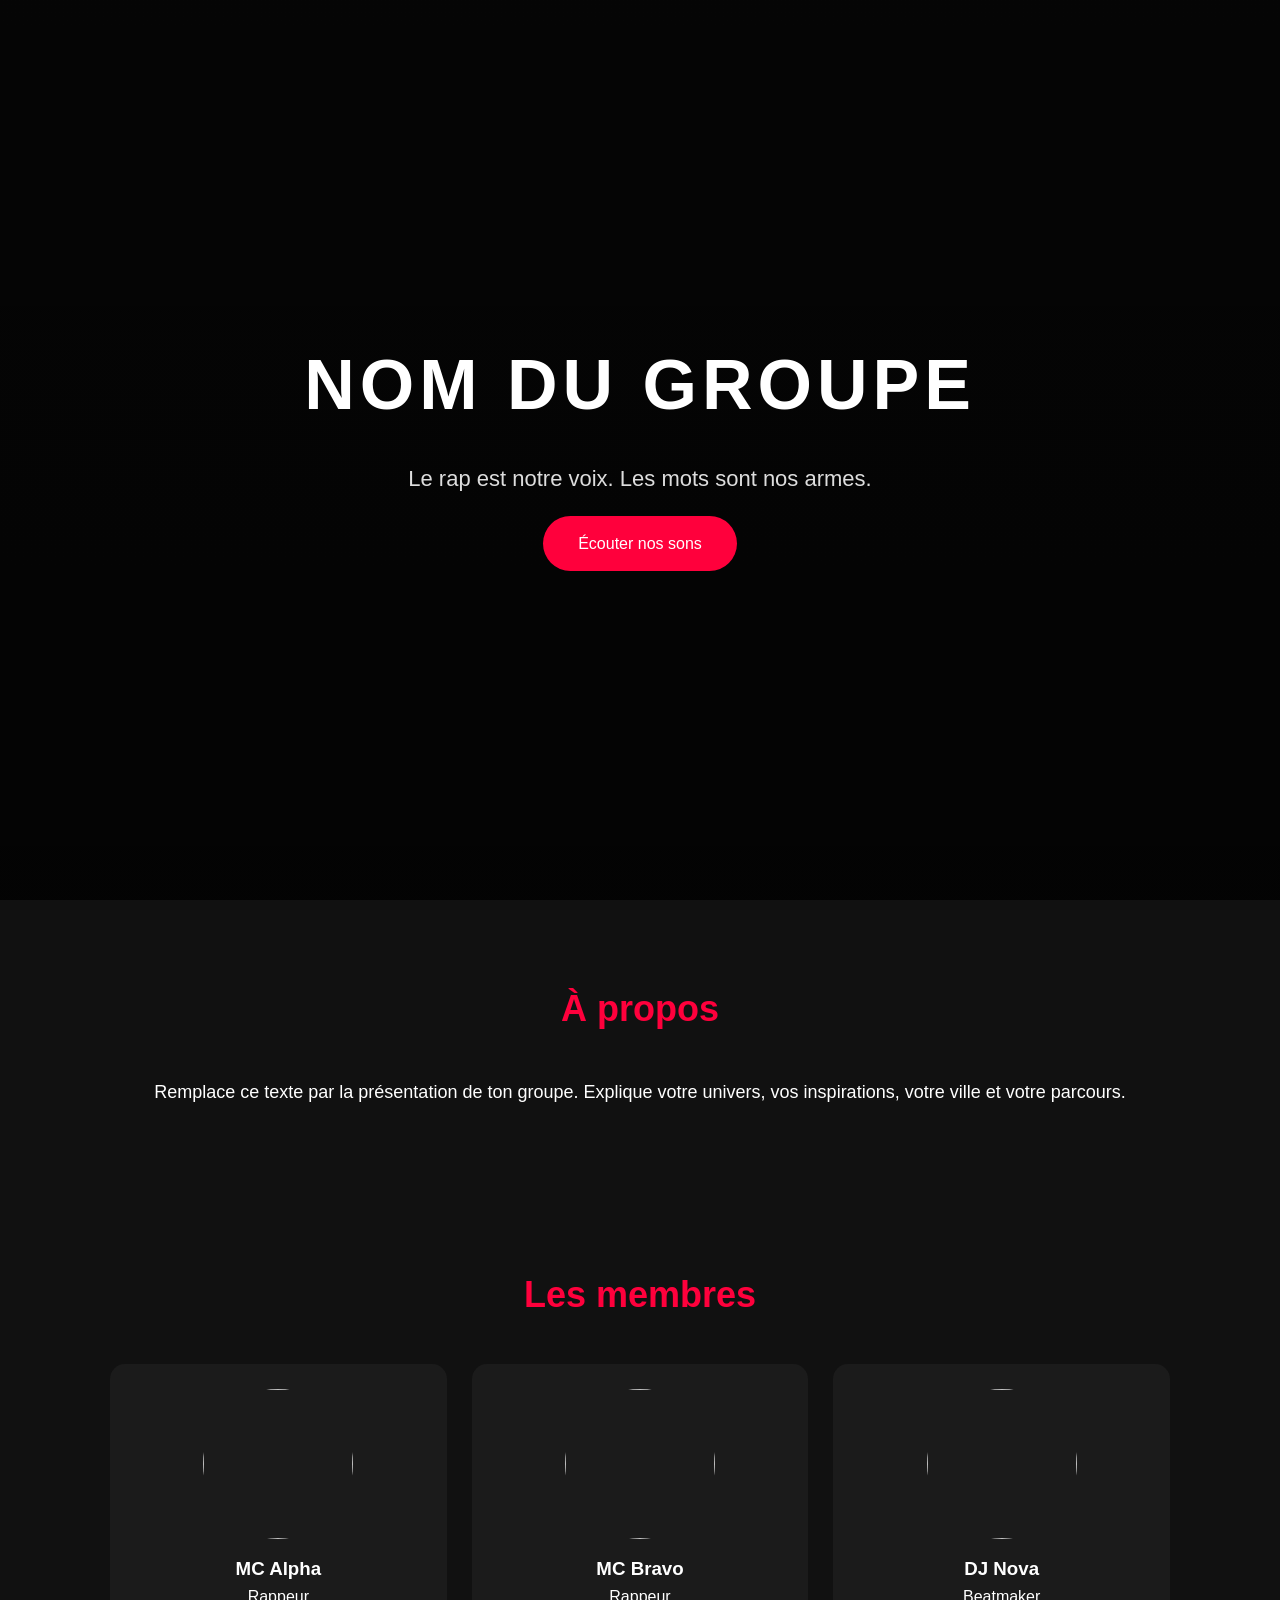
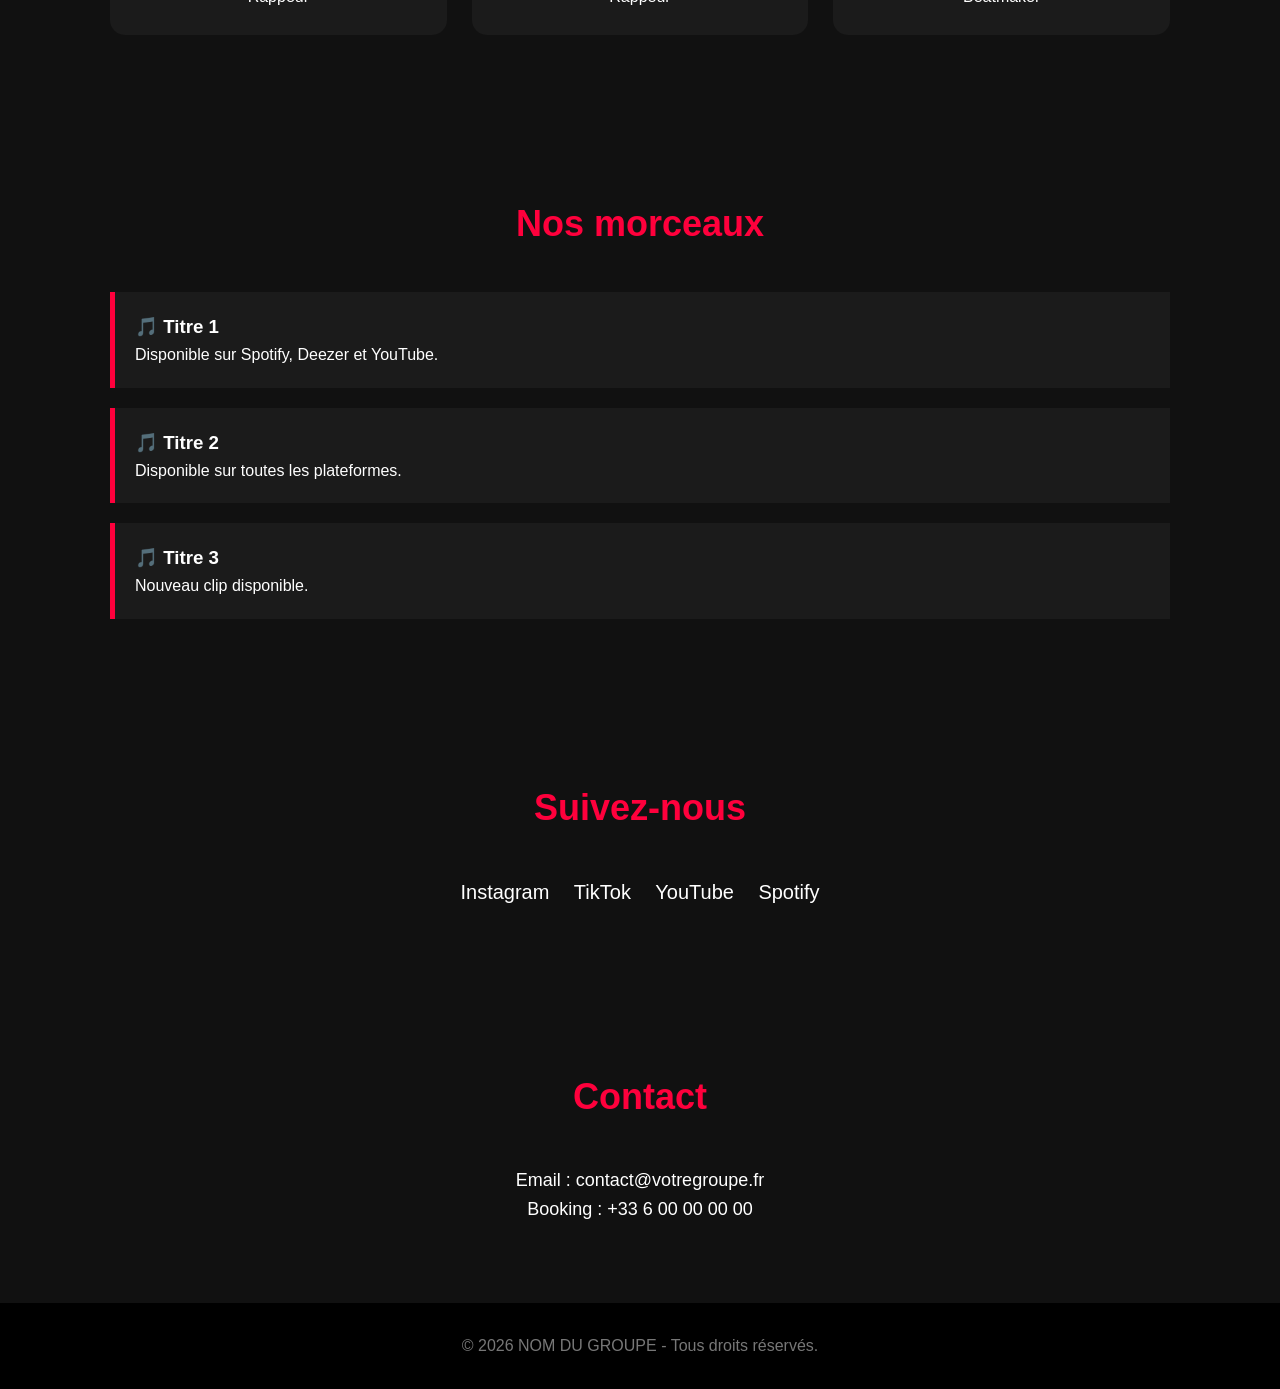
==== index.html @ c8896307 "index" ====
<!DOCTYPE html>
<html lang="fr">
<head>
<meta charset="UTF-8">
<meta name="viewport" content="width=device-width, initial-scale=1.0">
<title>Nom du Groupe - RAP</title>

<style>
*{
    margin:0;
    padding:0;
    box-sizing:border-box;
    font-family:Arial,Helvetica,sans-serif;
}

body{
    background:#111;
    color:#fff;
    line-height:1.6;
}

header{
    height:100vh;
    background:linear-gradient(rgba(0,0,0,.7),rgba(0,0,0,.8)),
    url("https://images.unsplash.com/photo-1493225457124-a3eb161ffa5f?auto=format&fit=crop&w=1600&q=80");
    background-size:cover;
    background-position:center;
    display:flex;
    justify-content:center;
    align-items:center;
    text-align:center;
}

header h1{
    font-size:70px;
    letter-spacing:5px;
}

header p{
    font-size:22px;
    color:#ddd;
    margin:20px 0;
}

.btn{
    display:inline-block;
    padding:15px 35px;
    background:#ff003c;
    color:white;
    text-decoration:none;
    border-radius:30px;
    transition:.3s;
}

.btn:hover{
    background:#fff;
    color:#111;
}

section{
    max-width:1100px;
    margin:auto;
    padding:80px 20px;
}

h2{
    text-align:center;
    margin-bottom:40px;
    color:#ff003c;
    font-size:36px;
}

.about{
    text-align:center;
    font-size:18px;
}

.members{
    display:grid;
    grid-template-columns:repeat(auto-fit,minmax(220px,1fr));
    gap:25px;
}

.card{
    background:#1b1b1b;
    border-radius:15px;
    padding:25px;
    text-align:center;
}

.card img{
    width:150px;
    height:150px;
    object-fit:cover;
    border-radius:50%;
    margin-bottom:15px;
}

.music{
    display:grid;
    gap:20px;
}

.track{
    background:#1b1b1b;
    padding:20px;
    border-left:5px solid #ff003c;
}

.social{
    text-align:center;
}

.social a{
    color:white;
    text-decoration:none;
    margin:10px;
    font-size:20px;
}

.social a:hover{
    color:#ff003c;
}

footer{
    text-align:center;
    padding:30px;
    background:#000;
    color:#777;
}

</style>

</head>
<body>

<header>
<div>
<h1>NOM DU GROUPE</h1>
<p>Le rap est notre voix. Les mots sont nos armes.</p>

<a href="#music" class="btn">Écouter nos sons</a>
</div>
</header>

<section>
<h2>À propos</h2>

<p class="about">
Remplace ce texte par la présentation de ton groupe.
Explique votre univers, vos inspirations, votre ville et votre parcours.
</p>
</section>

<section>

<h2>Les membres</h2>

<div class="members">

<div class="card">
<img src="https://via.placeholder.com/150" alt="">
<h3>MC Alpha</h3>
<p>Rappeur</p>
</div>

<div class="card">
<img src="https://via.placeholder.com/150" alt="">
<h3>MC Bravo</h3>
<p>Rappeur</p>
</div>

<div class="card">
<img src="https://via.placeholder.com/150" alt="">
<h3>DJ Nova</h3>
<p>Beatmaker</p>
</div>

</div>

</section>

<section id="music">

<h2>Nos morceaux</h2>

<div class="music">

<div class="track">
<h3>🎵 Titre 1</h3>
<p>Disponible sur Spotify, Deezer et YouTube.</p>
</div>

<div class="track">
<h3>🎵 Titre 2</h3>
<p>Disponible sur toutes les plateformes.</p>
</div>

<div class="track">
<h3>🎵 Titre 3</h3>
<p>Nouveau clip disponible.</p>
</div>

</div>

</section>

<section>

<h2>Suivez-nous</h2>

<div class="social">
<a href="#">Instagram</a>
<a href="#">TikTok</a>
<a href="#">YouTube</a>
<a href="#">Spotify</a>
</div>

</section>

<section>

<h2>Contact</h2>

<div class="about">

<p>Email : contact@votregroupe.fr</p>

<p>Booking : +33 6 00 00 00 00</p>

</div>

</section>

<footer>

© 2026 NOM DU GROUPE - Tous droits réservés.

</footer>

</body>
</html>
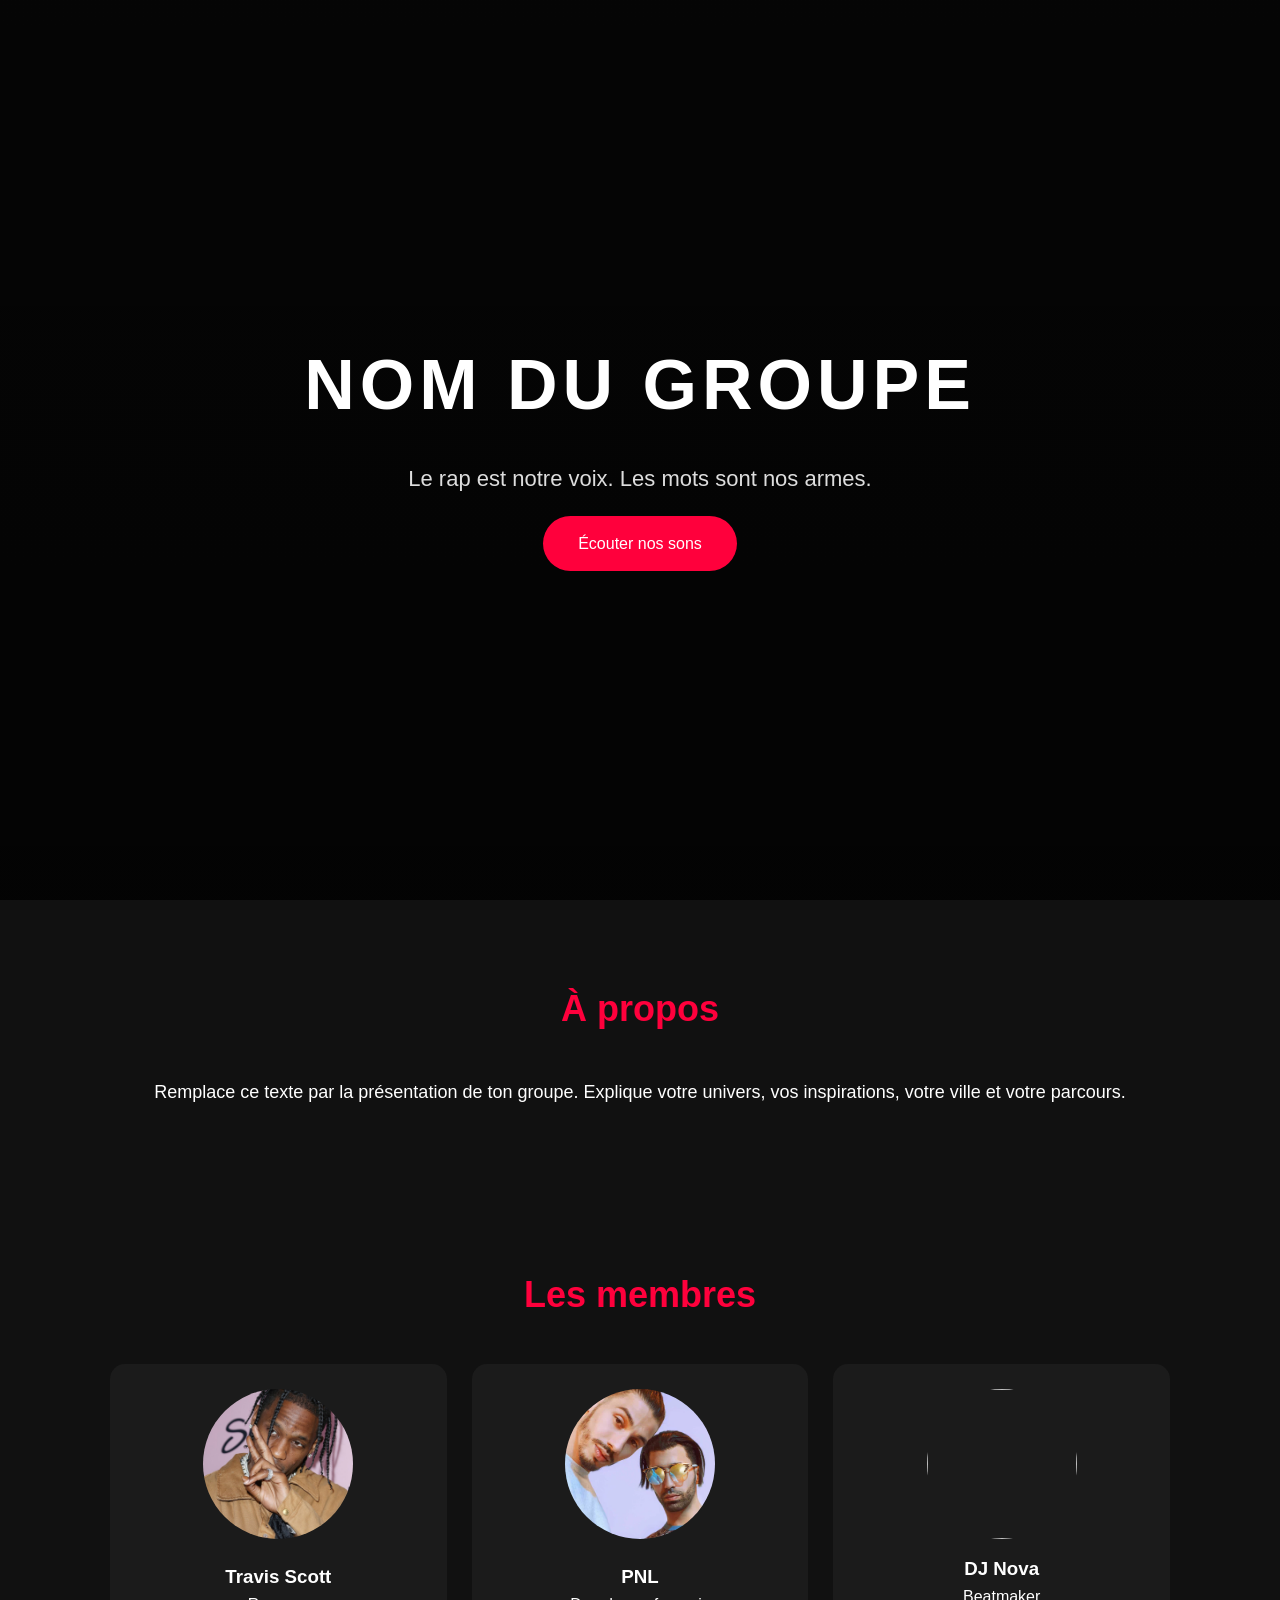
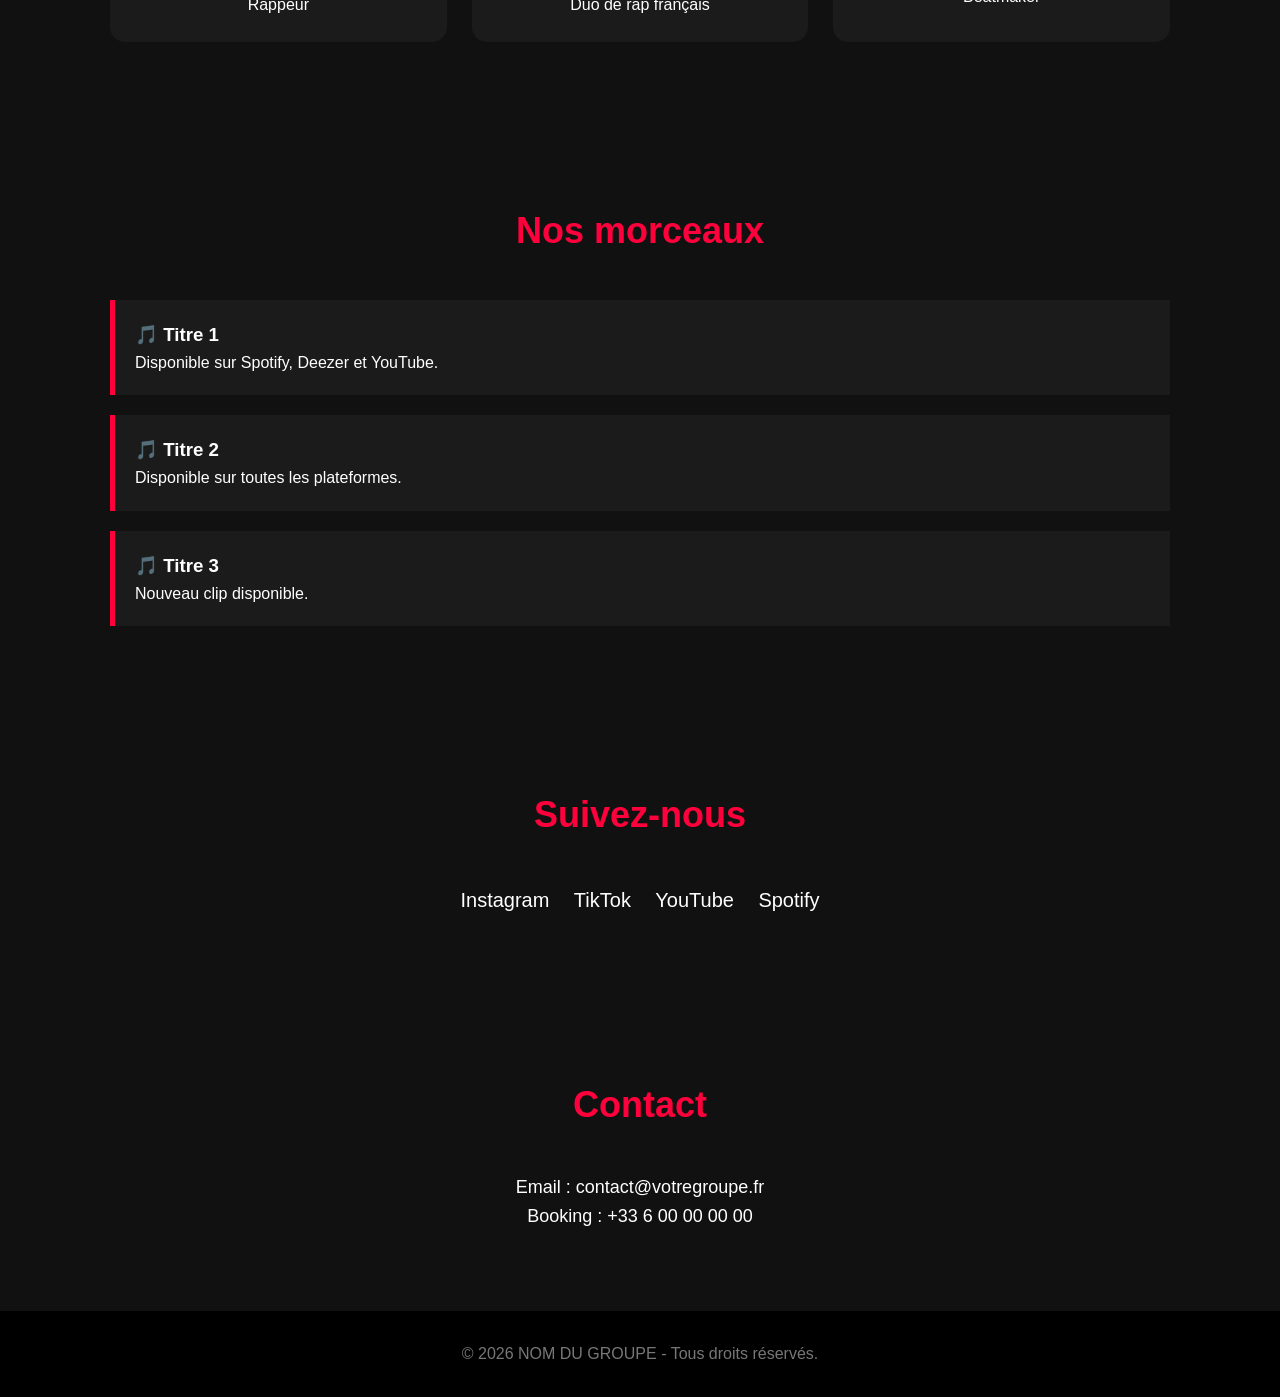
==== commit e2b4cf45: "Update index.html" ====
--- a/index.html
+++ b/index.html
@@ -159,15 +159,15 @@
 <div class="members">
 
 <div class="card">
-<img src="https://via.placeholder.com/150" alt="">
-<h3>MC Alpha</h3>
-<p>Rappeur</p>
+    <img src="travis.jpg" alt="Travis Scott">
+    <h3>Travis Scott</h3>
+    <p>Rappeur</p>
 </div>
 
 <div class="card">
-<img src="https://via.placeholder.com/150" alt="">
-<h3>MC Bravo</h3>
-<p>Rappeur</p>
+    <img src="pnl.webp" alt="PNL">
+    <h3>PNL</h3>
+    <p>Duo de rap français</p>
 </div>
 
 <div class="card">
@@ -239,4 +239,4 @@
 </footer>
 
 </body>
-</html>+</html>
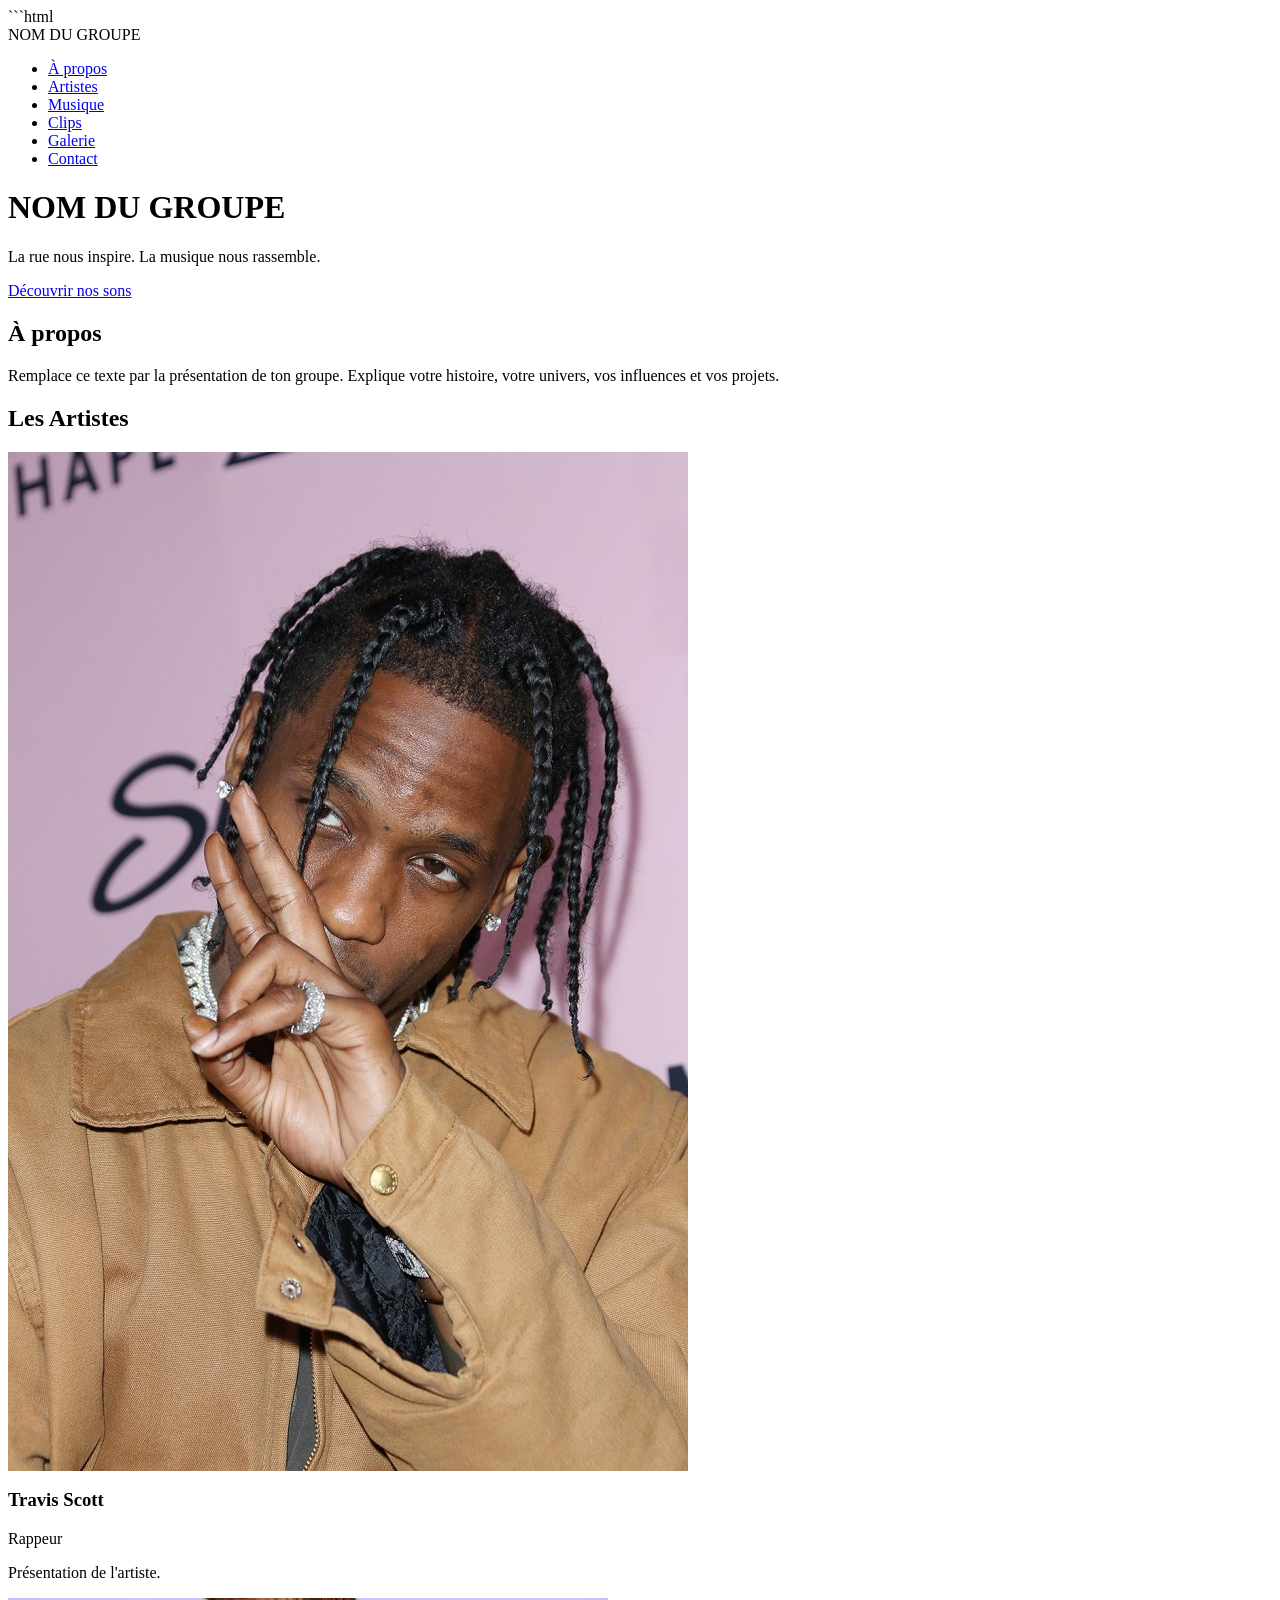
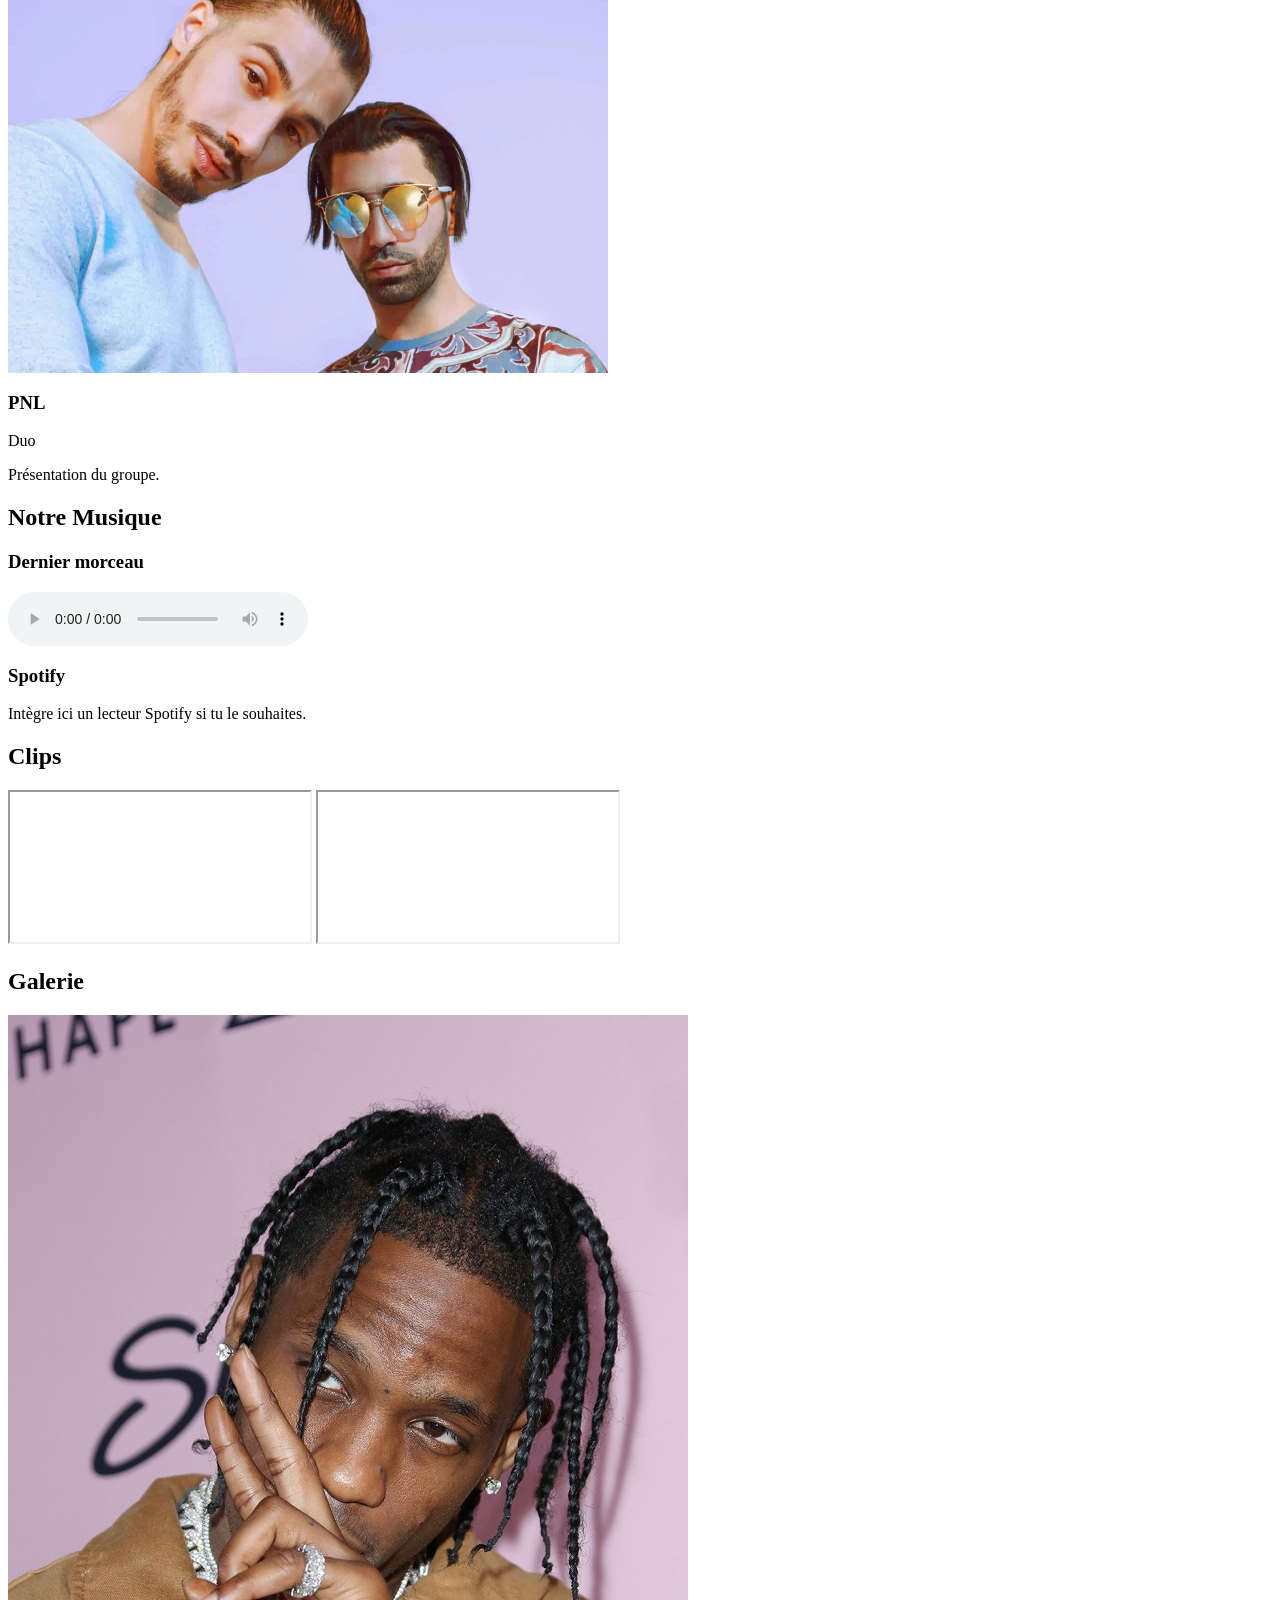
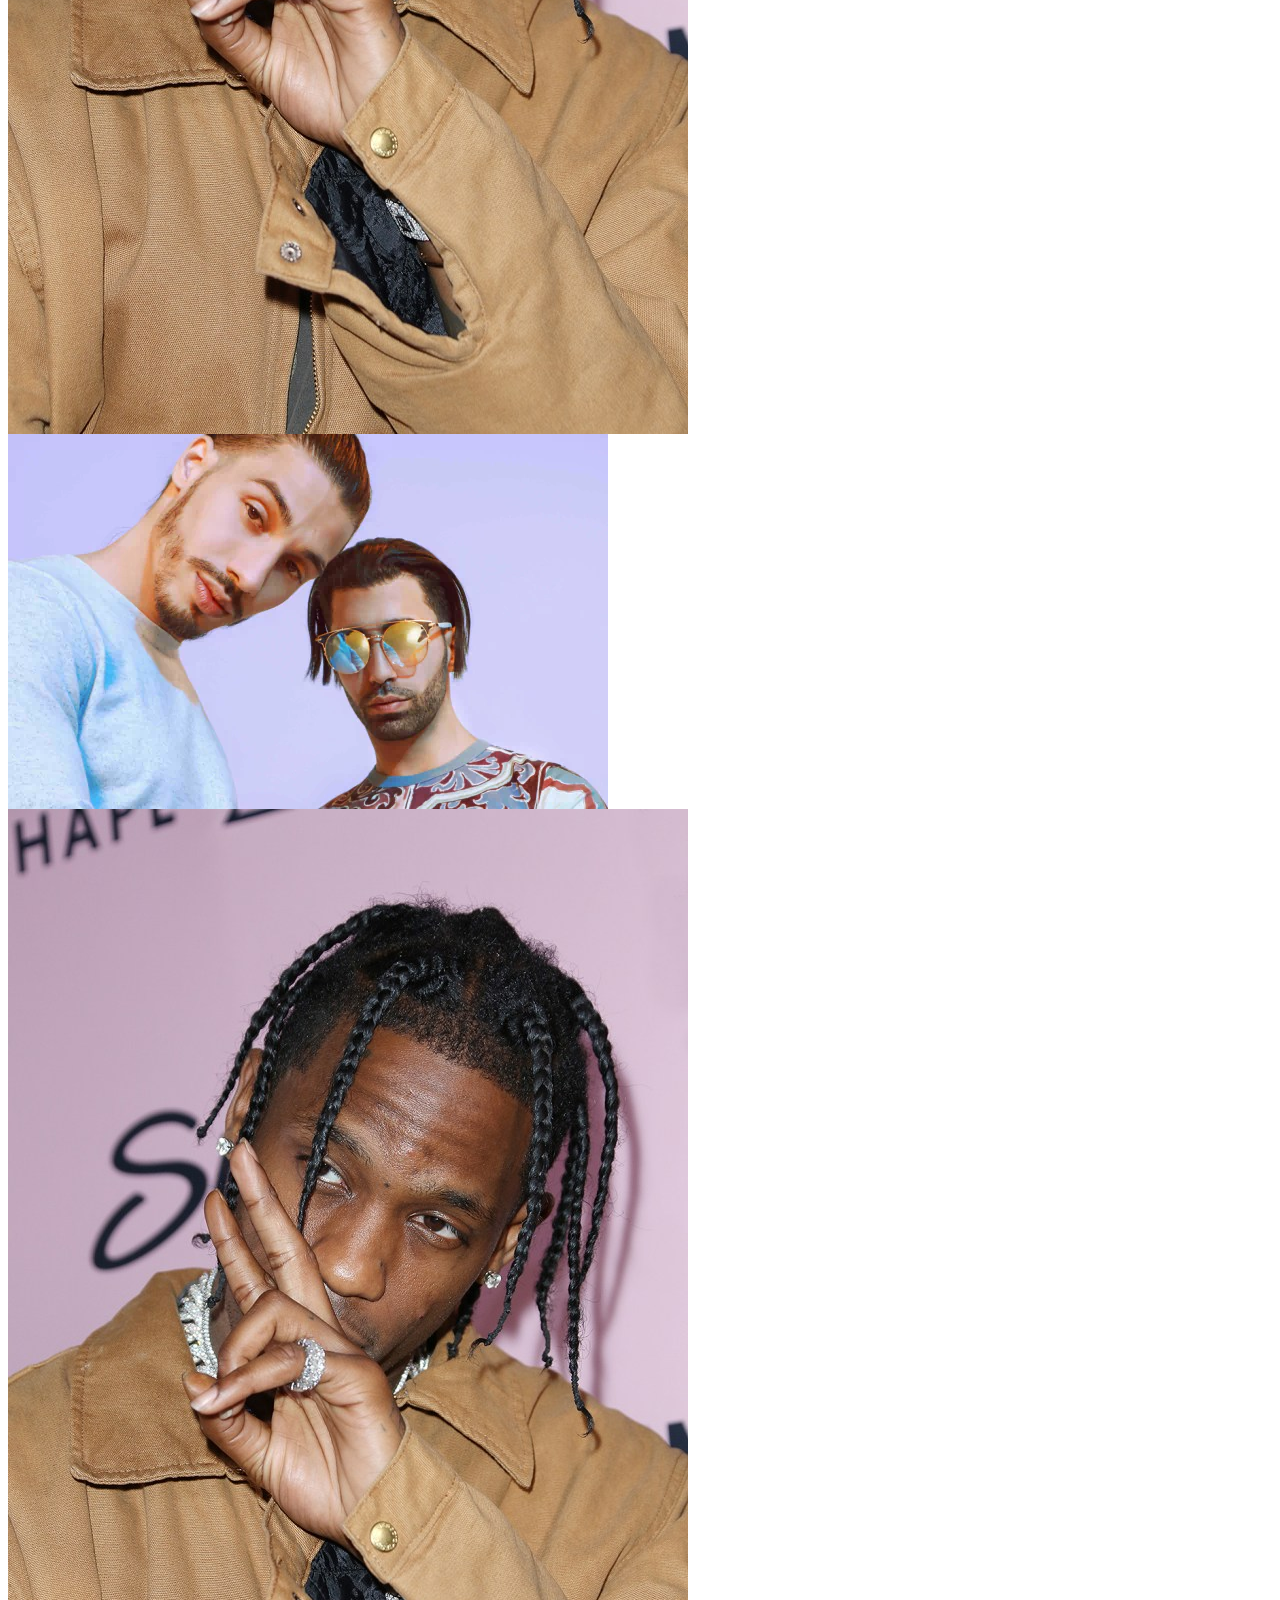
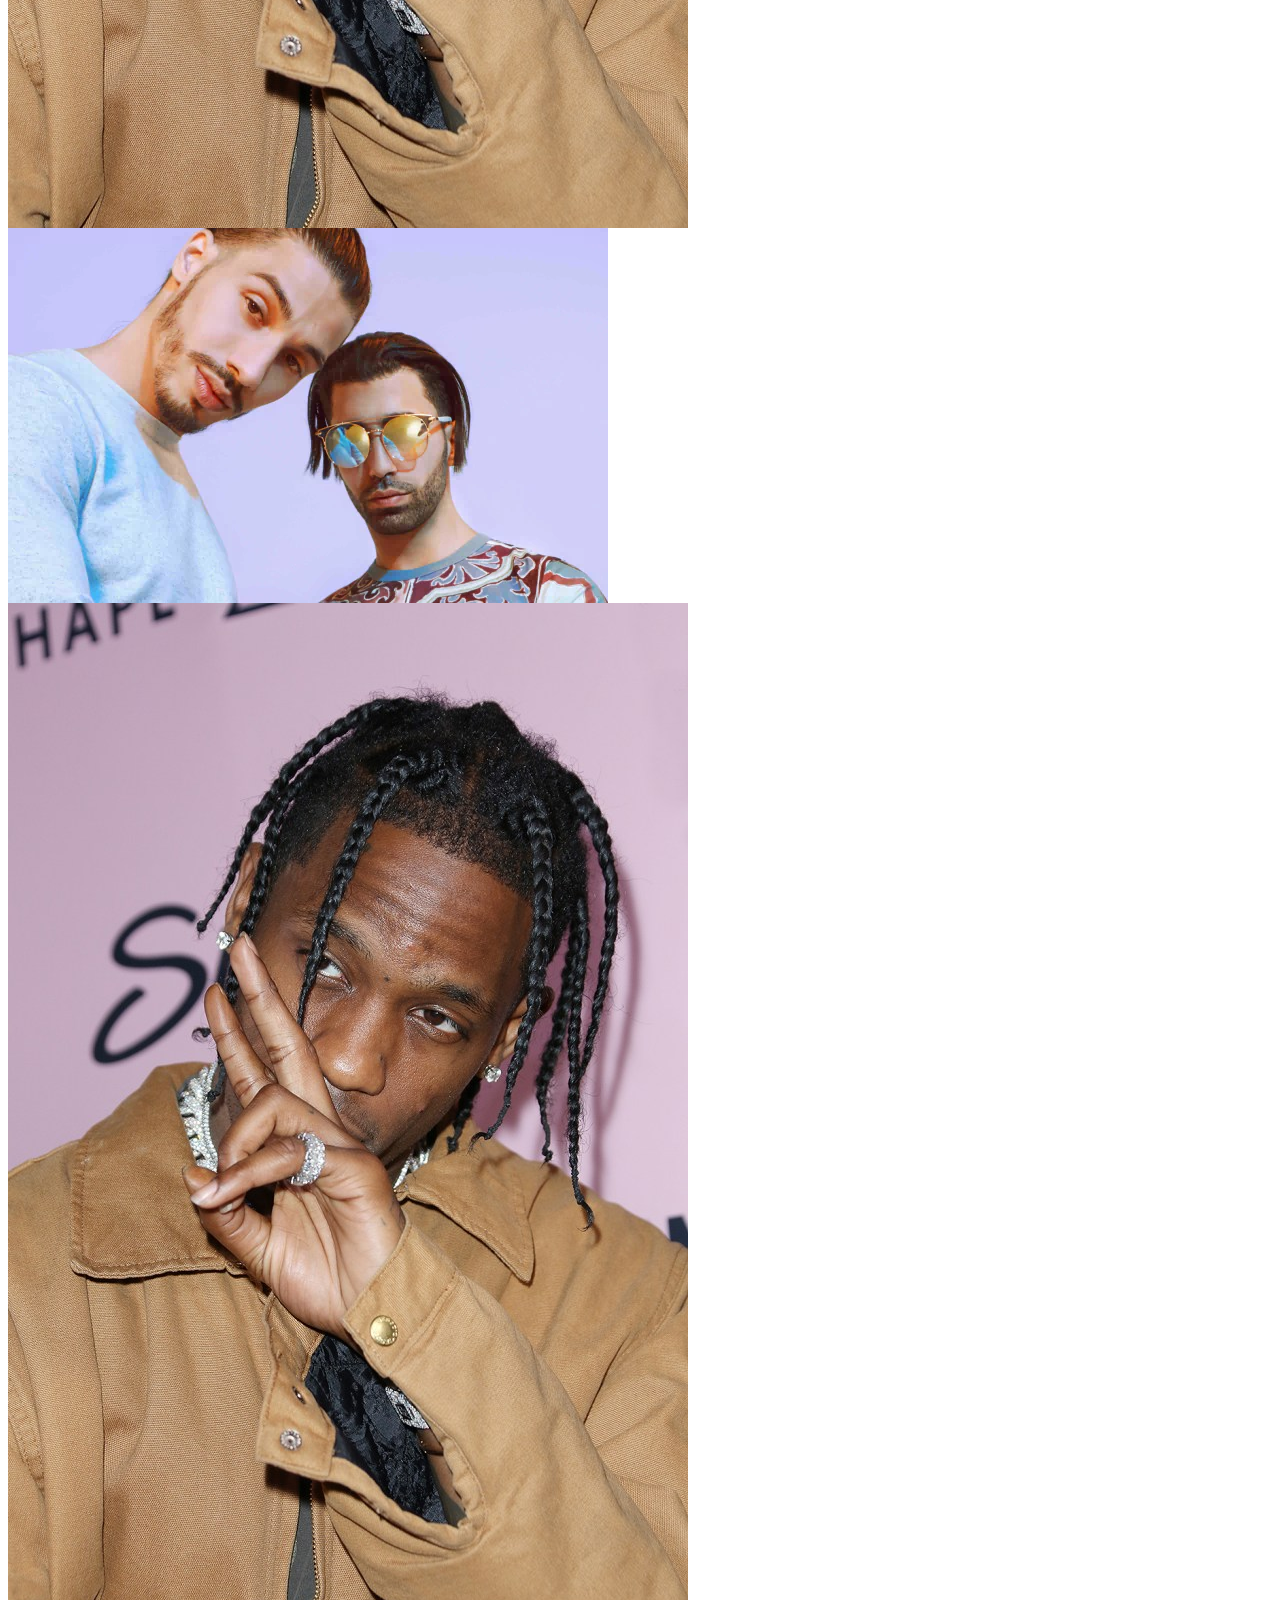
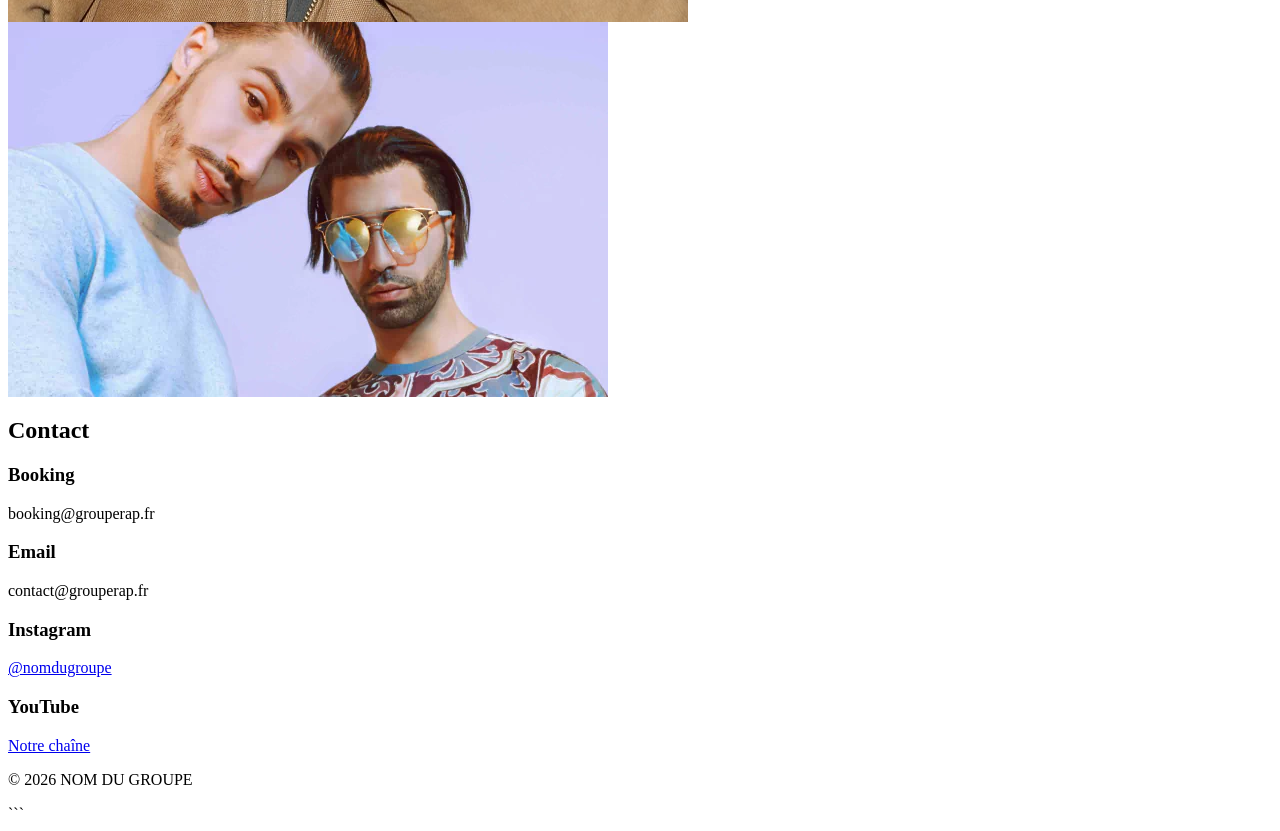
==== commit 426f1b15: "Update index.html" ====
--- a/index.html
+++ b/index.html
@@ -1,242 +1,250 @@
+```html
 <!DOCTYPE html>
 <html lang="fr">
 <head>
-<meta charset="UTF-8">
-<meta name="viewport" content="width=device-width, initial-scale=1.0">
-<title>Nom du Groupe - RAP</title>
-
-<style>
-*{
-    margin:0;
-    padding:0;
-    box-sizing:border-box;
-    font-family:Arial,Helvetica,sans-serif;
-}
-
-body{
-    background:#111;
-    color:#fff;
-    line-height:1.6;
-}
-
-header{
-    height:100vh;
-    background:linear-gradient(rgba(0,0,0,.7),rgba(0,0,0,.8)),
-    url("https://images.unsplash.com/photo-1493225457124-a3eb161ffa5f?auto=format&fit=crop&w=1600&q=80");
-    background-size:cover;
-    background-position:center;
-    display:flex;
-    justify-content:center;
-    align-items:center;
-    text-align:center;
-}
-
-header h1{
-    font-size:70px;
-    letter-spacing:5px;
-}
-
-header p{
-    font-size:22px;
-    color:#ddd;
-    margin:20px 0;
-}
-
-.btn{
-    display:inline-block;
-    padding:15px 35px;
-    background:#ff003c;
-    color:white;
-    text-decoration:none;
-    border-radius:30px;
-    transition:.3s;
-}
-
-.btn:hover{
-    background:#fff;
-    color:#111;
-}
-
-section{
-    max-width:1100px;
-    margin:auto;
-    padding:80px 20px;
-}
-
-h2{
-    text-align:center;
-    margin-bottom:40px;
-    color:#ff003c;
-    font-size:36px;
-}
-
-.about{
-    text-align:center;
-    font-size:18px;
-}
-
-.members{
-    display:grid;
-    grid-template-columns:repeat(auto-fit,minmax(220px,1fr));
-    gap:25px;
-}
-
-.card{
-    background:#1b1b1b;
-    border-radius:15px;
-    padding:25px;
-    text-align:center;
-}
-
-.card img{
-    width:150px;
-    height:150px;
-    object-fit:cover;
-    border-radius:50%;
-    margin-bottom:15px;
-}
-
-.music{
-    display:grid;
-    gap:20px;
-}
-
-.track{
-    background:#1b1b1b;
-    padding:20px;
-    border-left:5px solid #ff003c;
-}
-
-.social{
-    text-align:center;
-}
-
-.social a{
-    color:white;
-    text-decoration:none;
-    margin:10px;
-    font-size:20px;
-}
-
-.social a:hover{
-    color:#ff003c;
-}
-
-footer{
-    text-align:center;
-    padding:30px;
-    background:#000;
-    color:#777;
-}
-
-</style>
-
+    <meta charset="UTF-8">
+    <meta name="viewport" content="width=device-width, initial-scale=1.0">
+    <title>Nom du Groupe | RAP</title>
+
+    <link rel="stylesheet" href="style.css">
+
+    <!-- Google Fonts -->
+    <link rel="preconnect" href="https://fonts.googleapis.com">
+    <link rel="preconnect" href="https://fonts.gstatic.com" crossorigin>
+    <link href="https://fonts.googleapis.com/css2?family=Montserrat:wght@300;500;700;900&display=swap" rel="stylesheet">
 </head>
+
 <body>
 
-<header>
-<div>
-<h1>NOM DU GROUPE</h1>
-<p>Le rap est notre voix. Les mots sont nos armes.</p>
-
-<a href="#music" class="btn">Écouter nos sons</a>
-</div>
+<header id="home">
+
+    <nav>
+
+        <div class="logo">
+            NOM DU GROUPE
+        </div>
+
+        <ul>
+
+            <li><a href="#about">À propos</a></li>
+            <li><a href="#members">Artistes</a></li>
+            <li><a href="#music">Musique</a></li>
+            <li><a href="#videos">Clips</a></li>
+            <li><a href="#gallery">Galerie</a></li>
+            <li><a href="#contact">Contact</a></li>
+
+        </ul>
+
+    </nav>
+
+    <div class="hero">
+
+        <h1>NOM DU GROUPE</h1>
+
+        <p>
+            La rue nous inspire. La musique nous rassemble.
+        </p>
+
+        <a href="#music" class="btn">
+            Découvrir nos sons
+        </a>
+
+    </div>
+
 </header>
 
-<section>
-<h2>À propos</h2>
-
-<p class="about">
-Remplace ce texte par la présentation de ton groupe.
-Explique votre univers, vos inspirations, votre ville et votre parcours.
-</p>
-</section>
-
-<section>
-
-<h2>Les membres</h2>
-
-<div class="members">
-
-<div class="card">
-    <img src="travis.jpg" alt="Travis Scott">
-    <h3>Travis Scott</h3>
-    <p>Rappeur</p>
-</div>
-
-<div class="card">
-    <img src="pnl.webp" alt="PNL">
-    <h3>PNL</h3>
-    <p>Duo de rap français</p>
-</div>
-
-<div class="card">
-<img src="https://via.placeholder.com/150" alt="">
-<h3>DJ Nova</h3>
-<p>Beatmaker</p>
-</div>
-
-</div>
-
-</section>
-
-<section id="music">
-
-<h2>Nos morceaux</h2>
-
-<div class="music">
-
-<div class="track">
-<h3>🎵 Titre 1</h3>
-<p>Disponible sur Spotify, Deezer et YouTube.</p>
-</div>
-
-<div class="track">
-<h3>🎵 Titre 2</h3>
-<p>Disponible sur toutes les plateformes.</p>
-</div>
-
-<div class="track">
-<h3>🎵 Titre 3</h3>
-<p>Nouveau clip disponible.</p>
-</div>
-
-</div>
-
-</section>
-
-<section>
-
-<h2>Suivez-nous</h2>
-
-<div class="social">
-<a href="#">Instagram</a>
-<a href="#">TikTok</a>
-<a href="#">YouTube</a>
-<a href="#">Spotify</a>
-</div>
-
-</section>
-
-<section>
-
-<h2>Contact</h2>
-
-<div class="about">
-
-<p>Email : contact@votregroupe.fr</p>
-
-<p>Booking : +33 6 00 00 00 00</p>
-
-</div>
-
-</section>
+<!-- ========================= -->
+
+<section id="about" class="reveal">
+
+    <h2>À propos</h2>
+
+    <p>
+        Remplace ce texte par la présentation de ton groupe.
+        Explique votre histoire, votre univers, vos influences et vos projets.
+    </p>
+
+</section>
+
+<!-- ========================= -->
+
+<section id="members" class="reveal">
+
+    <h2>Les Artistes</h2>
+
+    <div class="members">
+
+        <article class="card">
+
+            <img src="travis.jpg" alt="Travis Scott">
+
+            <h3>Travis Scott</h3>
+
+            <span>Rappeur</span>
+
+            <p>
+                Présentation de l'artiste.
+            </p>
+
+        </article>
+
+        <article class="card">
+
+            <img src="pnl.webp" alt="PNL">
+
+            <h3>PNL</h3>
+
+            <span>Duo</span>
+
+            <p>
+                Présentation du groupe.
+            </p>
+
+        </article>
+
+    </div>
+
+</section>
+
+<!-- ========================= -->
+
+<section id="music" class="reveal">
+
+    <h2>Notre Musique</h2>
+
+    <div class="tracks">
+
+        <div class="track">
+
+            <h3>Dernier morceau</h3>
+
+            <audio controls>
+
+                <source src="musique.mp3" type="audio/mpeg">
+
+            </audio>
+
+        </div>
+
+        <div class="track">
+
+            <h3>Spotify</h3>
+
+            <p>
+                Intègre ici un lecteur Spotify si tu le souhaites.
+            </p>
+
+        </div>
+
+    </div>
+
+</section>
+
+<!-- ========================= -->
+
+<section id="videos" class="reveal">
+
+    <h2>Clips</h2>
+
+    <div class="videos">
+
+        <iframe
+            src="https://www.youtube.com/embed/VIDEO_ID_1"
+            title="Clip 1"
+            allowfullscreen>
+        </iframe>
+
+        <iframe
+            src="https://www.youtube.com/embed/VIDEO_ID_2"
+            title="Clip 2"
+            allowfullscreen>
+        </iframe>
+
+    </div>
+
+</section>
+
+<!-- ========================= -->
+
+<section id="gallery" class="reveal">
+
+    <h2>Galerie</h2>
+
+    <div class="gallery">
+
+        <img src="travis.jpg" alt="">
+        <img src="pnl.webp" alt="">
+        <img src="travis.jpg" alt="">
+        <img src="pnl.webp" alt="">
+        <img src="travis.jpg" alt="">
+        <img src="pnl.webp" alt="">
+
+    </div>
+
+</section>
+
+<!-- ========================= -->
+
+<section id="contact" class="reveal">
+
+    <h2>Contact</h2>
+
+    <div class="contact">
+
+        <div>
+
+            <h3>Booking</h3>
+
+            <p>booking@grouperap.fr</p>
+
+        </div>
+
+        <div>
+
+            <h3>Email</h3>
+
+            <p>contact@grouperap.fr</p>
+
+        </div>
+
+        <div>
+
+            <h3>Instagram</h3>
+
+            <a href="#">
+                @nomdugroupe
+            </a>
+
+        </div>
+
+        <div>
+
+            <h3>YouTube</h3>
+
+            <a href="#">
+                Notre chaîne
+            </a>
+
+        </div>
+
+    </div>
+
+</section>
+
+<!-- ========================= -->
 
 <footer>
 
-© 2026 NOM DU GROUPE - Tous droits réservés.
+    <p>
+
+        © 2026 NOM DU GROUPE
+
+    </p>
 
 </footer>
+
+<script src="script.js"></script>
 
 </body>
 </html>
+```
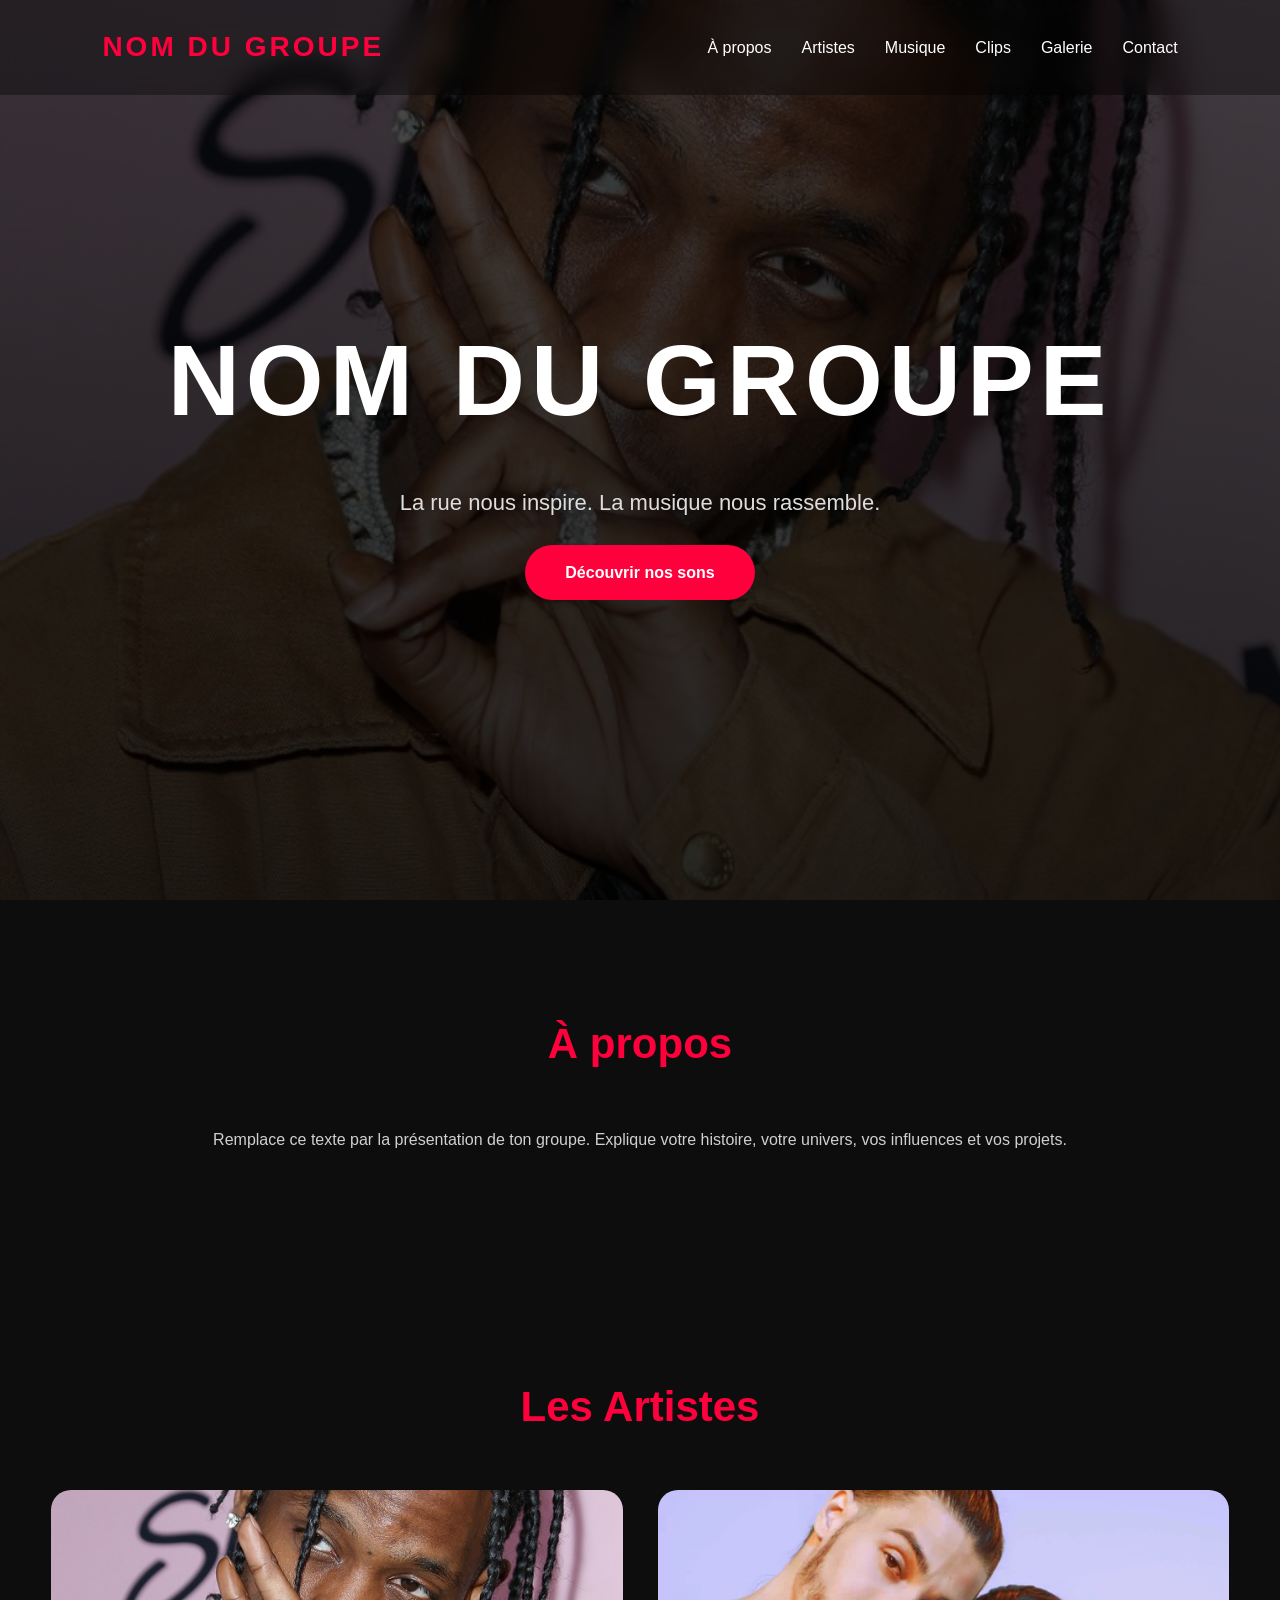
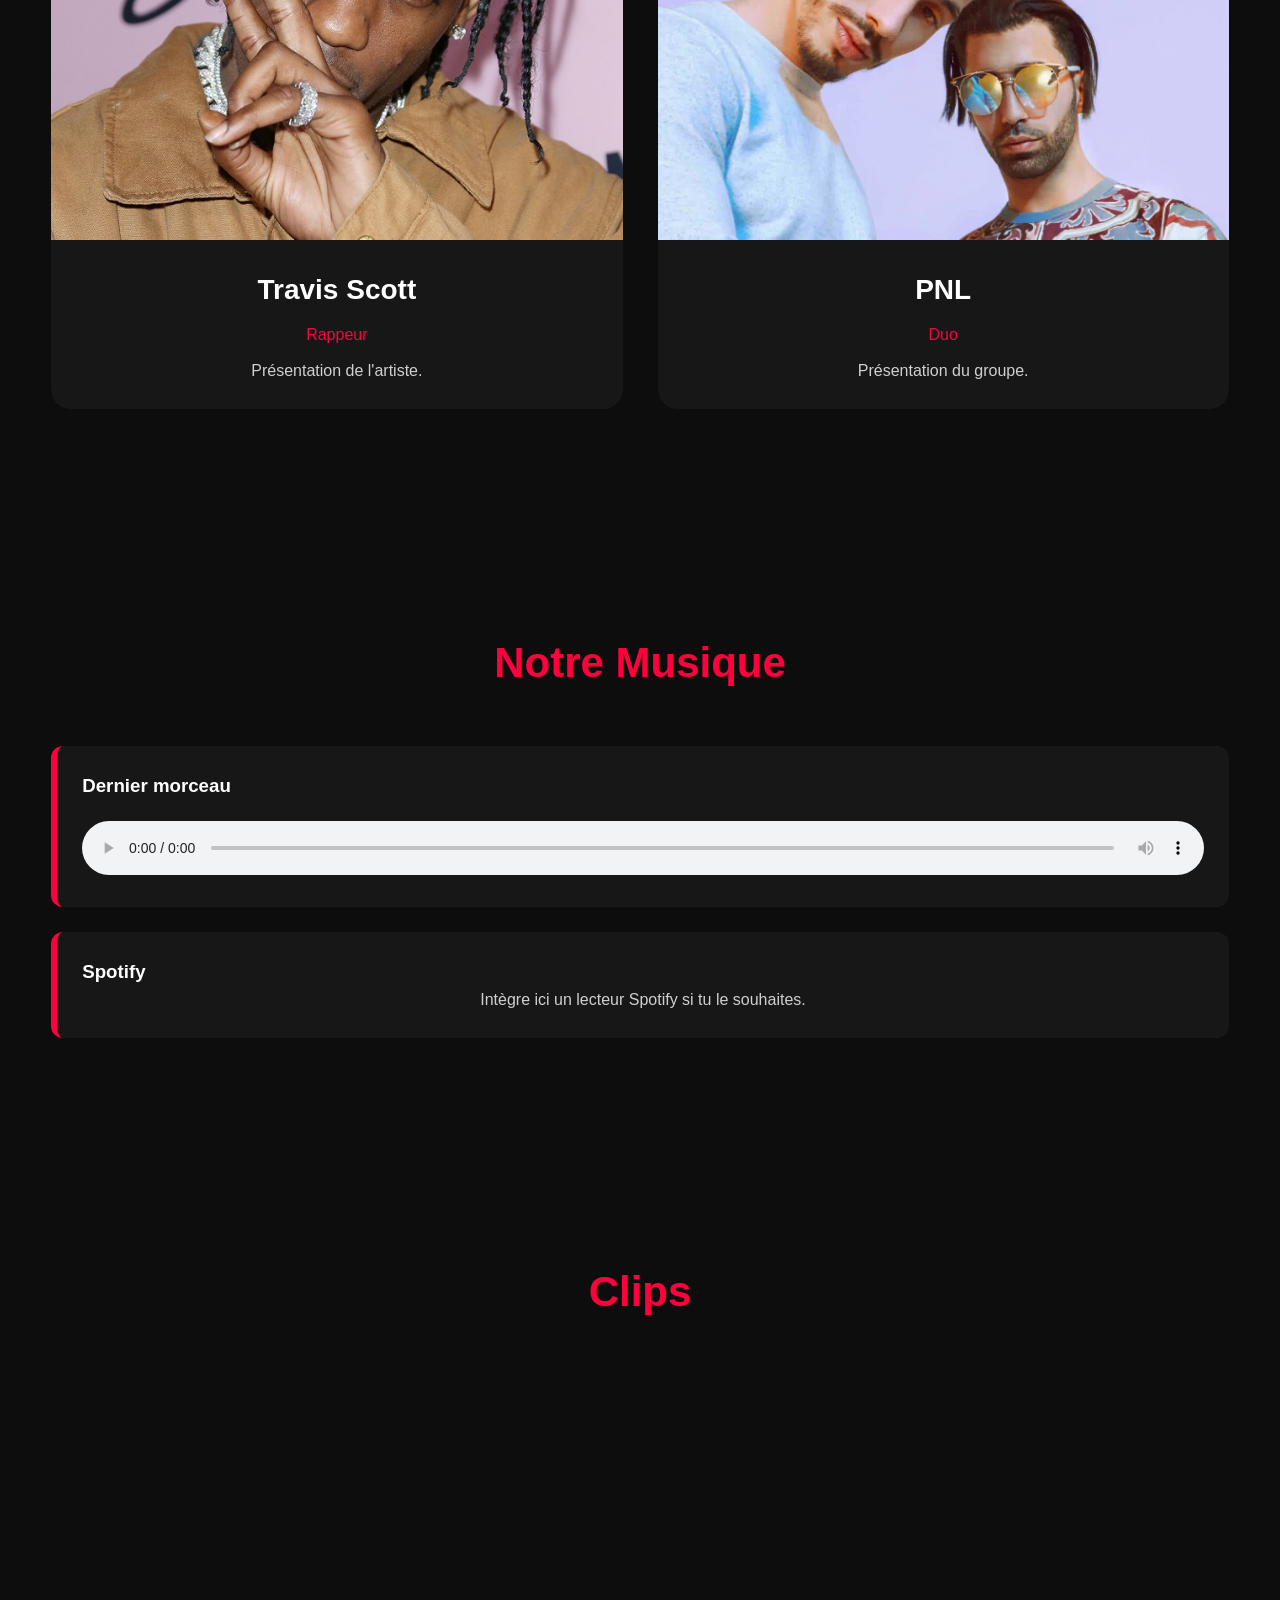
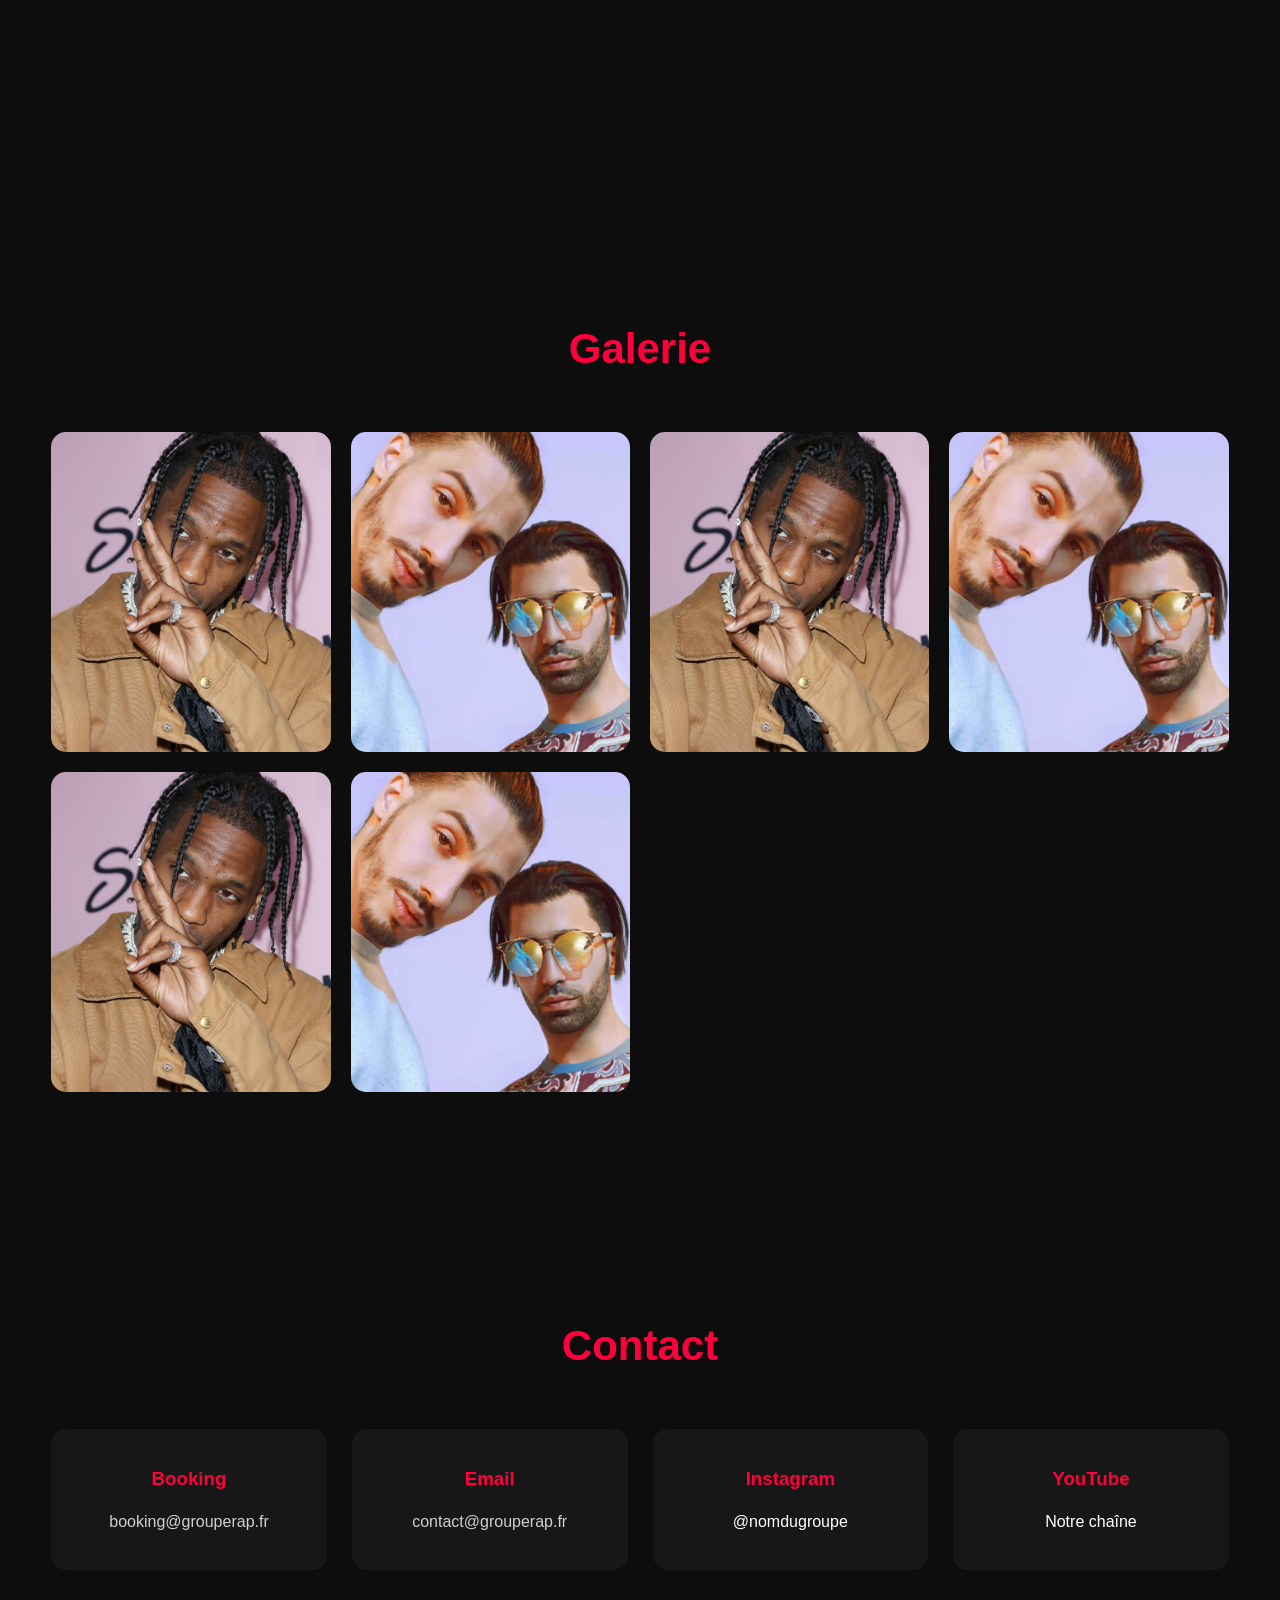
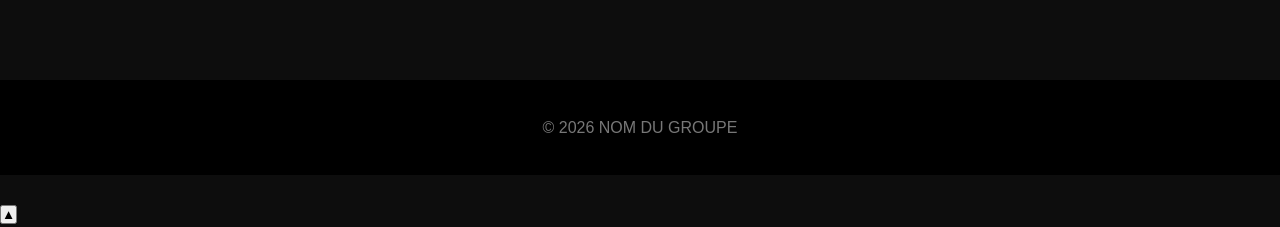
==== commit cbe91b4e: "Update index.html" ====
--- a/index.html
+++ b/index.html
@@ -1,4 +1,3 @@
-```html
 <!DOCTYPE html>
 <html lang="fr">
 <head>
@@ -247,4 +246,3 @@
 
 </body>
 </html>
-```
--- a/style.css
+++ b/style.css
@@ -0,0 +1,585 @@
+/* ===========================
+   RESET
+=========================== */
+
+*{
+    margin:0;
+    padding:0;
+    box-sizing:border-box;
+}
+
+html{
+    scroll-behavior:smooth;
+}
+
+body{
+    font-family:'Montserrat',sans-serif;
+    background:#0d0d0d;
+    color:#ffffff;
+    overflow-x:hidden;
+    line-height:1.6;
+}
+
+/* ===========================
+   SCROLLBAR
+=========================== */
+
+::-webkit-scrollbar{
+    width:10px;
+}
+
+::-webkit-scrollbar-track{
+    background:#111;
+}
+
+::-webkit-scrollbar-thumb{
+    background:#ff003c;
+    border-radius:20px;
+}
+
+/* ===========================
+   HEADER
+=========================== */
+
+header{
+
+    min-height:100vh;
+
+    background:
+    linear-gradient(rgba(0,0,0,.70),rgba(0,0,0,.85)),
+    url("travis.jpg");
+
+    background-size:cover;
+    background-position:center;
+    background-attachment:fixed;
+
+    display:flex;
+    flex-direction:column;
+}
+
+/* ===========================
+   NAVBAR
+=========================== */
+
+nav{
+
+    display:flex;
+    justify-content:space-between;
+    align-items:center;
+
+    padding:25px 8%;
+
+    position:fixed;
+
+    width:100%;
+
+    z-index:999;
+
+    backdrop-filter:blur(12px);
+
+    background:rgba(0,0,0,.35);
+
+}
+
+.logo{
+
+    font-size:28px;
+
+    font-weight:900;
+
+    color:#ff003c;
+
+    letter-spacing:3px;
+
+}
+
+nav ul{
+
+    list-style:none;
+
+    display:flex;
+
+    gap:30px;
+
+}
+
+nav a{
+
+    text-decoration:none;
+
+    color:white;
+
+    transition:.3s;
+
+    font-weight:500;
+
+}
+
+nav a:hover{
+
+    color:#ff003c;
+
+}
+
+/* ===========================
+   HERO
+=========================== */
+
+.hero{
+
+    flex:1;
+
+    display:flex;
+
+    justify-content:center;
+
+    align-items:center;
+
+    flex-direction:column;
+
+    text-align:center;
+
+    padding:20px;
+
+}
+
+.hero h1{
+
+    font-size:clamp(50px,8vw,100px);
+
+    font-weight:900;
+
+    text-transform:uppercase;
+
+    letter-spacing:6px;
+
+    animation:glow 2s infinite alternate;
+
+}
+
+.hero p{
+
+    margin:25px 0;
+
+    color:#dddddd;
+
+    font-size:22px;
+
+}
+
+.btn{
+
+    display:inline-block;
+
+    padding:15px 40px;
+
+    border-radius:50px;
+
+    text-decoration:none;
+
+    color:white;
+
+    background:#ff003c;
+
+    transition:.4s;
+
+    font-weight:bold;
+
+}
+
+.btn:hover{
+
+    transform:translateY(-5px);
+
+    background:white;
+
+    color:black;
+
+    box-shadow:0 0 25px #ff003c;
+
+}
+
+/* ===========================
+   SECTION
+=========================== */
+
+section{
+
+    width:min(1200px,92%);
+
+    margin:auto;
+
+    padding:110px 0;
+
+}
+
+section h2{
+
+    text-align:center;
+
+    font-size:42px;
+
+    margin-bottom:50px;
+
+    color:#ff003c;
+
+}
+
+section p{
+
+    color:#d0d0d0;
+
+    text-align:center;
+
+}
+
+/* ===========================
+   MEMBERS
+=========================== */
+
+.members{
+
+    display:grid;
+
+    grid-template-columns:repeat(auto-fit,minmax(280px,1fr));
+
+    gap:35px;
+
+}
+
+.card{
+
+    background:#171717;
+
+    border-radius:20px;
+
+    overflow:hidden;
+
+    text-align:center;
+
+    transition:.4s;
+
+    padding-bottom:25px;
+
+}
+
+.card:hover{
+
+    transform:translateY(-12px);
+
+    box-shadow:0 15px 40px rgba(255,0,60,.35);
+
+}
+
+.card img{
+
+    width:100%;
+
+    height:350px;
+
+    object-fit:cover;
+
+}
+
+.card h3{
+
+    margin-top:20px;
+
+    font-size:28px;
+
+}
+
+.card span{
+
+    display:block;
+
+    color:#ff003c;
+
+    margin:10px 0;
+
+}
+
+.card p{
+
+    padding:0 25px;
+
+}
+
+/* ===========================
+   MUSIC
+=========================== */
+
+.tracks{
+
+    display:grid;
+
+    gap:25px;
+
+}
+
+.track{
+
+    background:#171717;
+
+    border-left:6px solid #ff003c;
+
+    padding:25px;
+
+    border-radius:12px;
+
+    transition:.4s;
+
+}
+
+.track:hover{
+
+    transform:translateX(12px);
+
+}
+
+audio{
+
+    width:100%;
+
+    margin-top:20px;
+
+}
+
+/* ===========================
+   VIDEOS
+=========================== */
+
+.videos{
+
+    display:grid;
+
+    grid-template-columns:repeat(auto-fit,minmax(420px,1fr));
+
+    gap:30px;
+
+}
+
+.videos iframe{
+
+    width:100%;
+
+    height:320px;
+
+    border:none;
+
+    border-radius:15px;
+
+}
+
+/* ===========================
+   GALERIE
+=========================== */
+
+.gallery{
+
+    display:grid;
+
+    grid-template-columns:repeat(auto-fit,minmax(260px,1fr));
+
+    gap:20px;
+
+}
+
+.gallery img{
+
+    width:100%;
+
+    height:320px;
+
+    object-fit:cover;
+
+    border-radius:15px;
+
+    cursor:pointer;
+
+    transition:.4s;
+
+}
+
+.gallery img:hover{
+
+    transform:scale(1.05);
+
+    box-shadow:0 0 35px rgba(255,0,60,.5);
+
+}
+
+/* ===========================
+   CONTACT
+=========================== */
+
+.contact{
+
+    display:grid;
+
+    grid-template-columns:repeat(auto-fit,minmax(250px,1fr));
+
+    gap:25px;
+
+    text-align:center;
+
+}
+
+.contact div{
+
+    background:#171717;
+
+    padding:35px;
+
+    border-radius:15px;
+
+}
+
+.contact h3{
+
+    color:#ff003c;
+
+    margin-bottom:15px;
+
+}
+
+.contact a{
+
+    color:white;
+
+    text-decoration:none;
+
+}
+
+.contact a:hover{
+
+    color:#ff003c;
+
+}
+
+/* ===========================
+   FOOTER
+=========================== */
+
+footer{
+
+    background:black;
+
+    text-align:center;
+
+    padding:35px;
+
+    color:#777;
+
+}
+
+/* ===========================
+   REVEAL
+=========================== */
+
+.reveal{
+
+    opacity:0;
+
+    transform:translateY(70px);
+
+    transition:all 1s ease;
+
+}
+
+.reveal.active{
+
+    opacity:1;
+
+    transform:translateY(0);
+
+}
+
+/* ===========================
+   GLOW
+=========================== */
+
+@keyframes glow{
+
+    from{
+
+        text-shadow:
+        0 0 8px #ff003c,
+        0 0 15px #ff003c;
+
+    }
+
+    to{
+
+        text-shadow:
+        0 0 20px #ff003c,
+        0 0 40px #ff003c,
+        0 0 80px #ff003c;
+
+    }
+
+}
+
+/* ===========================
+   RESPONSIVE
+=========================== */
+
+@media(max-width:900px){
+
+nav{
+
+    flex-direction:column;
+
+    gap:20px;
+
+}
+
+nav ul{
+
+    flex-wrap:wrap;
+
+    justify-content:center;
+
+}
+
+.hero h1{
+
+    font-size:55px;
+
+}
+
+.videos{
+
+    grid-template-columns:1fr;
+
+}
+
+.videos iframe{
+
+    height:250px;
+
+}
+
+}
+
+@media(max-width:600px){
+
+.hero p{
+
+    font-size:18px;
+
+}
+
+.card img{
+
+    height:260px;
+
+}
+
+section h2{
+
+    font-size:32px;
+
+}
+
+}
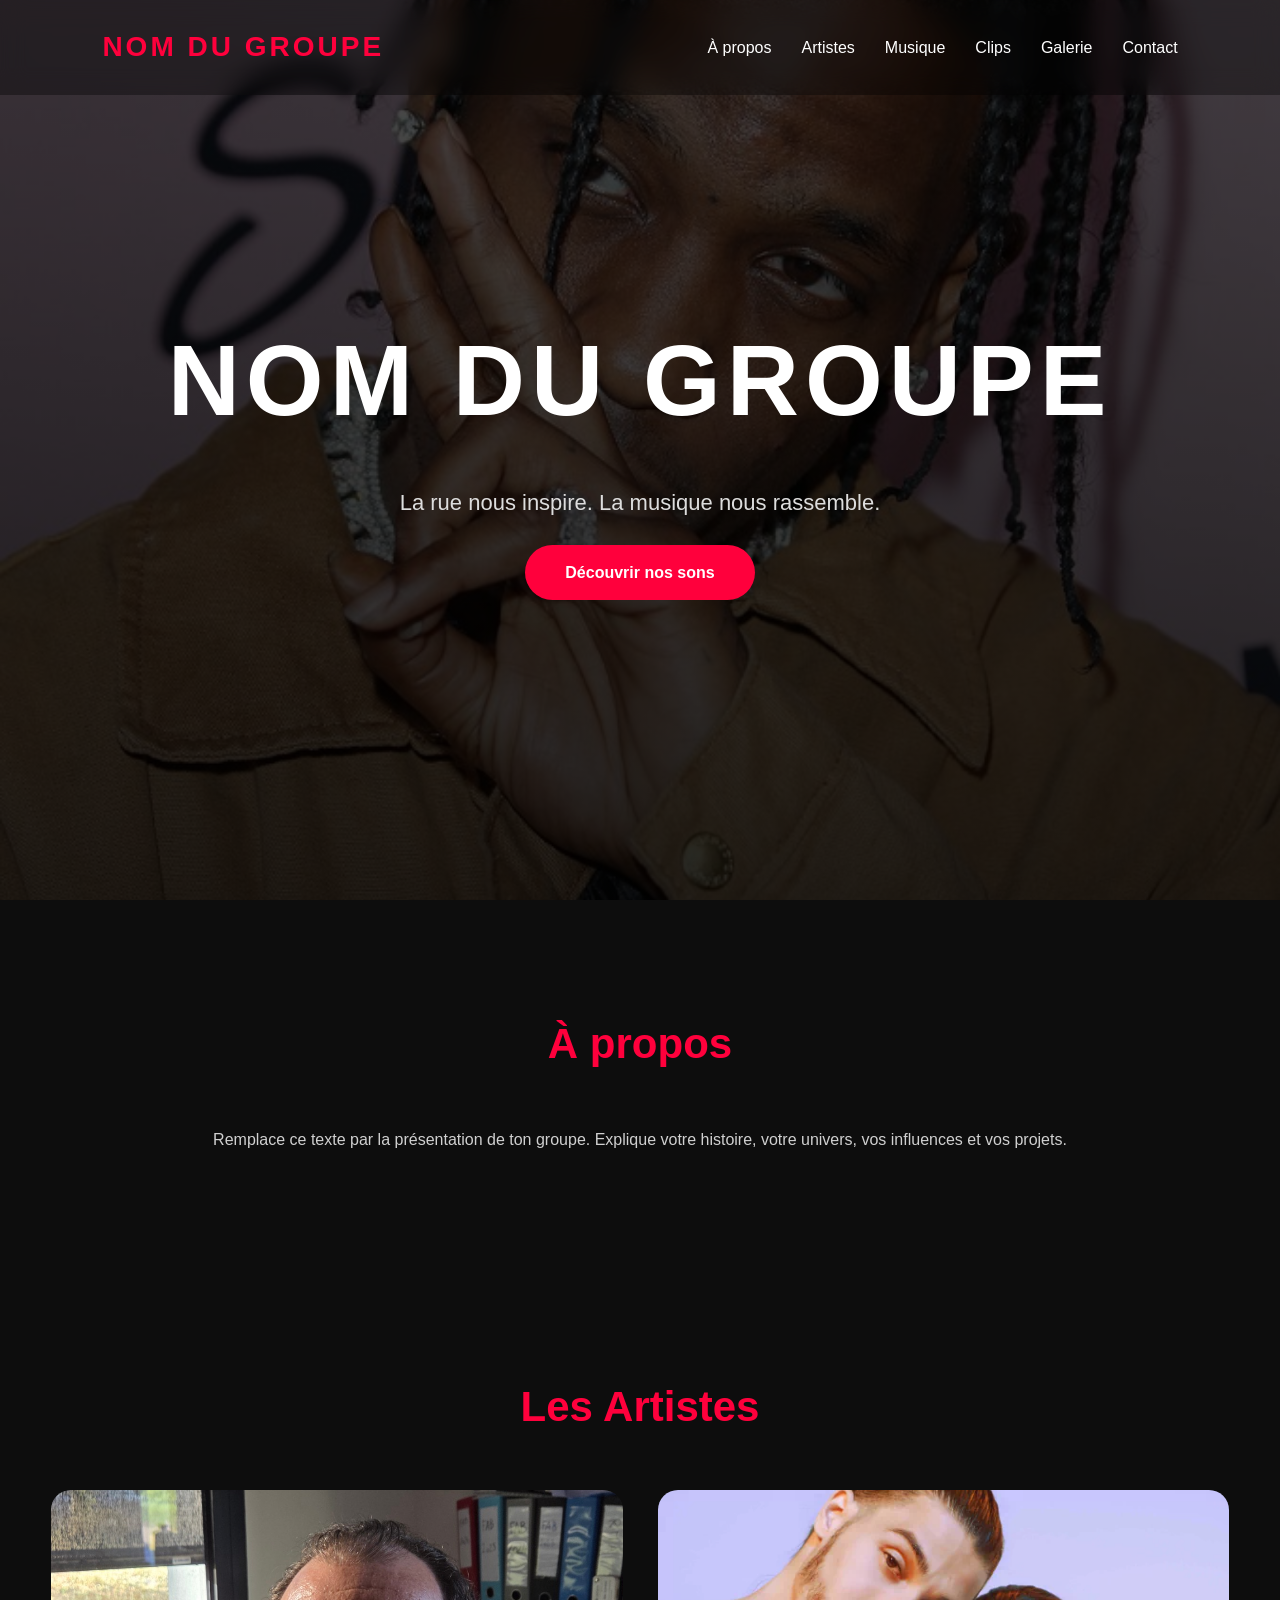
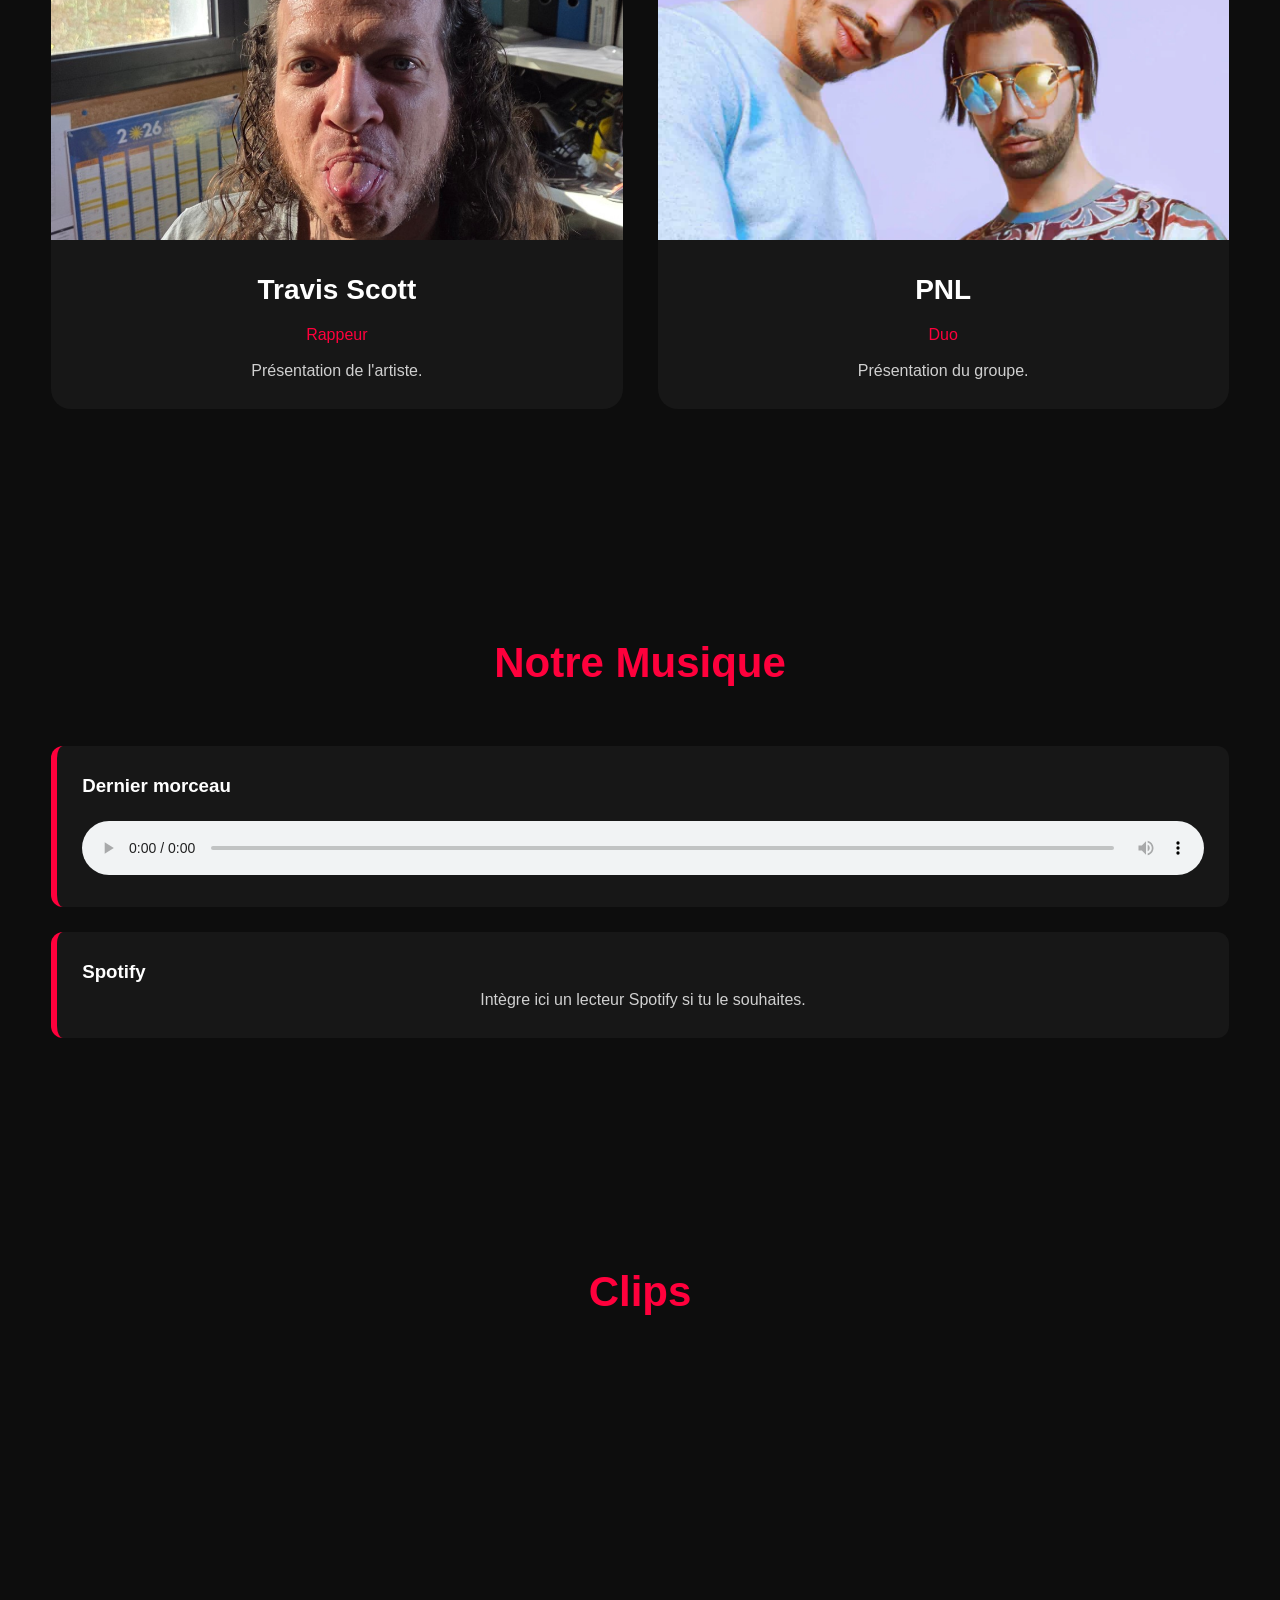
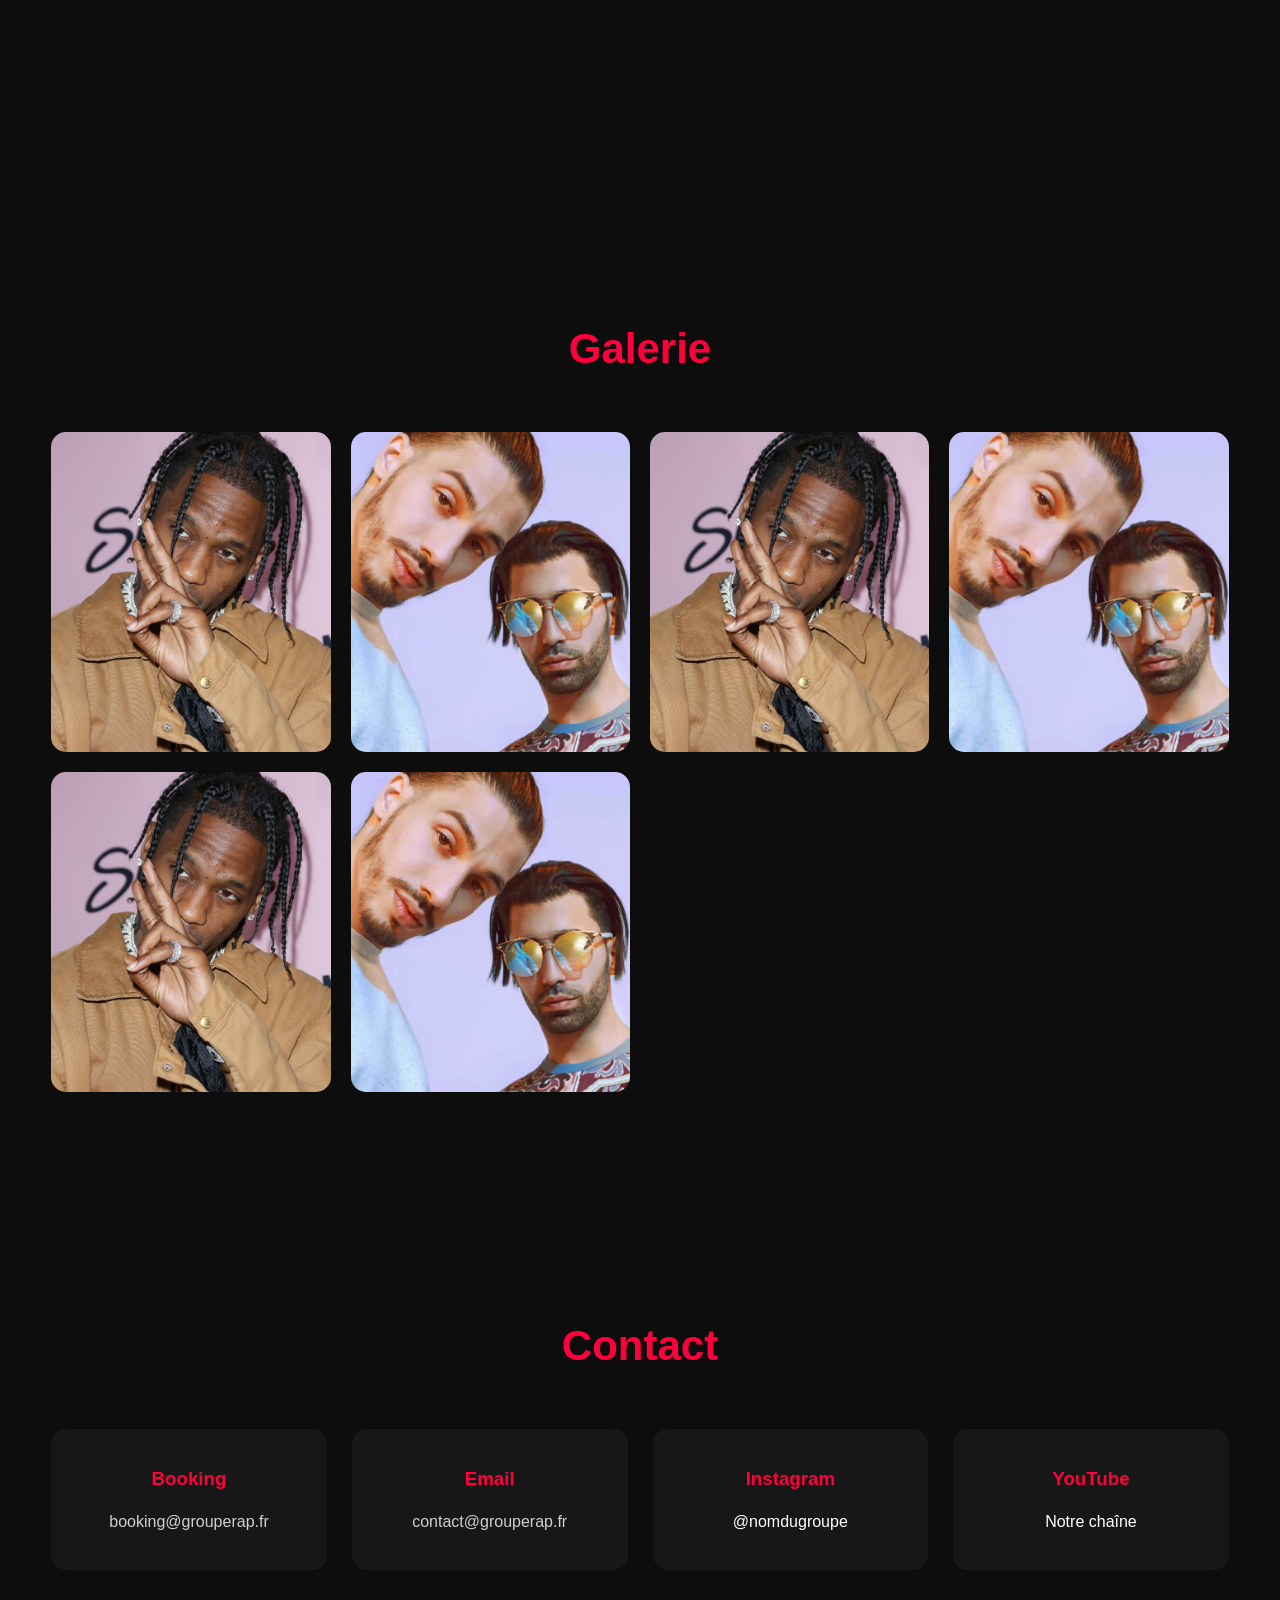
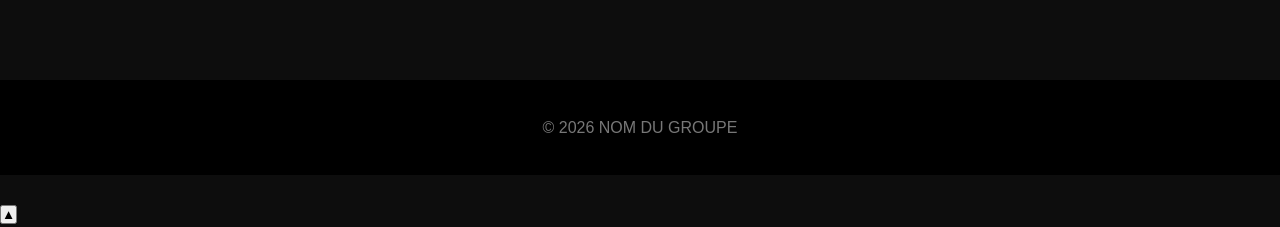
==== commit 484b749a: "Update index.html" ====
--- a/index.html
+++ b/index.html
@@ -75,7 +75,7 @@
 
         <article class="card">
 
-            <img src="travis.jpg" alt="Travis Scott">
+            <img src="20260709_081251.jpg" alt="Travis Scott">
 
             <h3>Travis Scott</h3>
 
